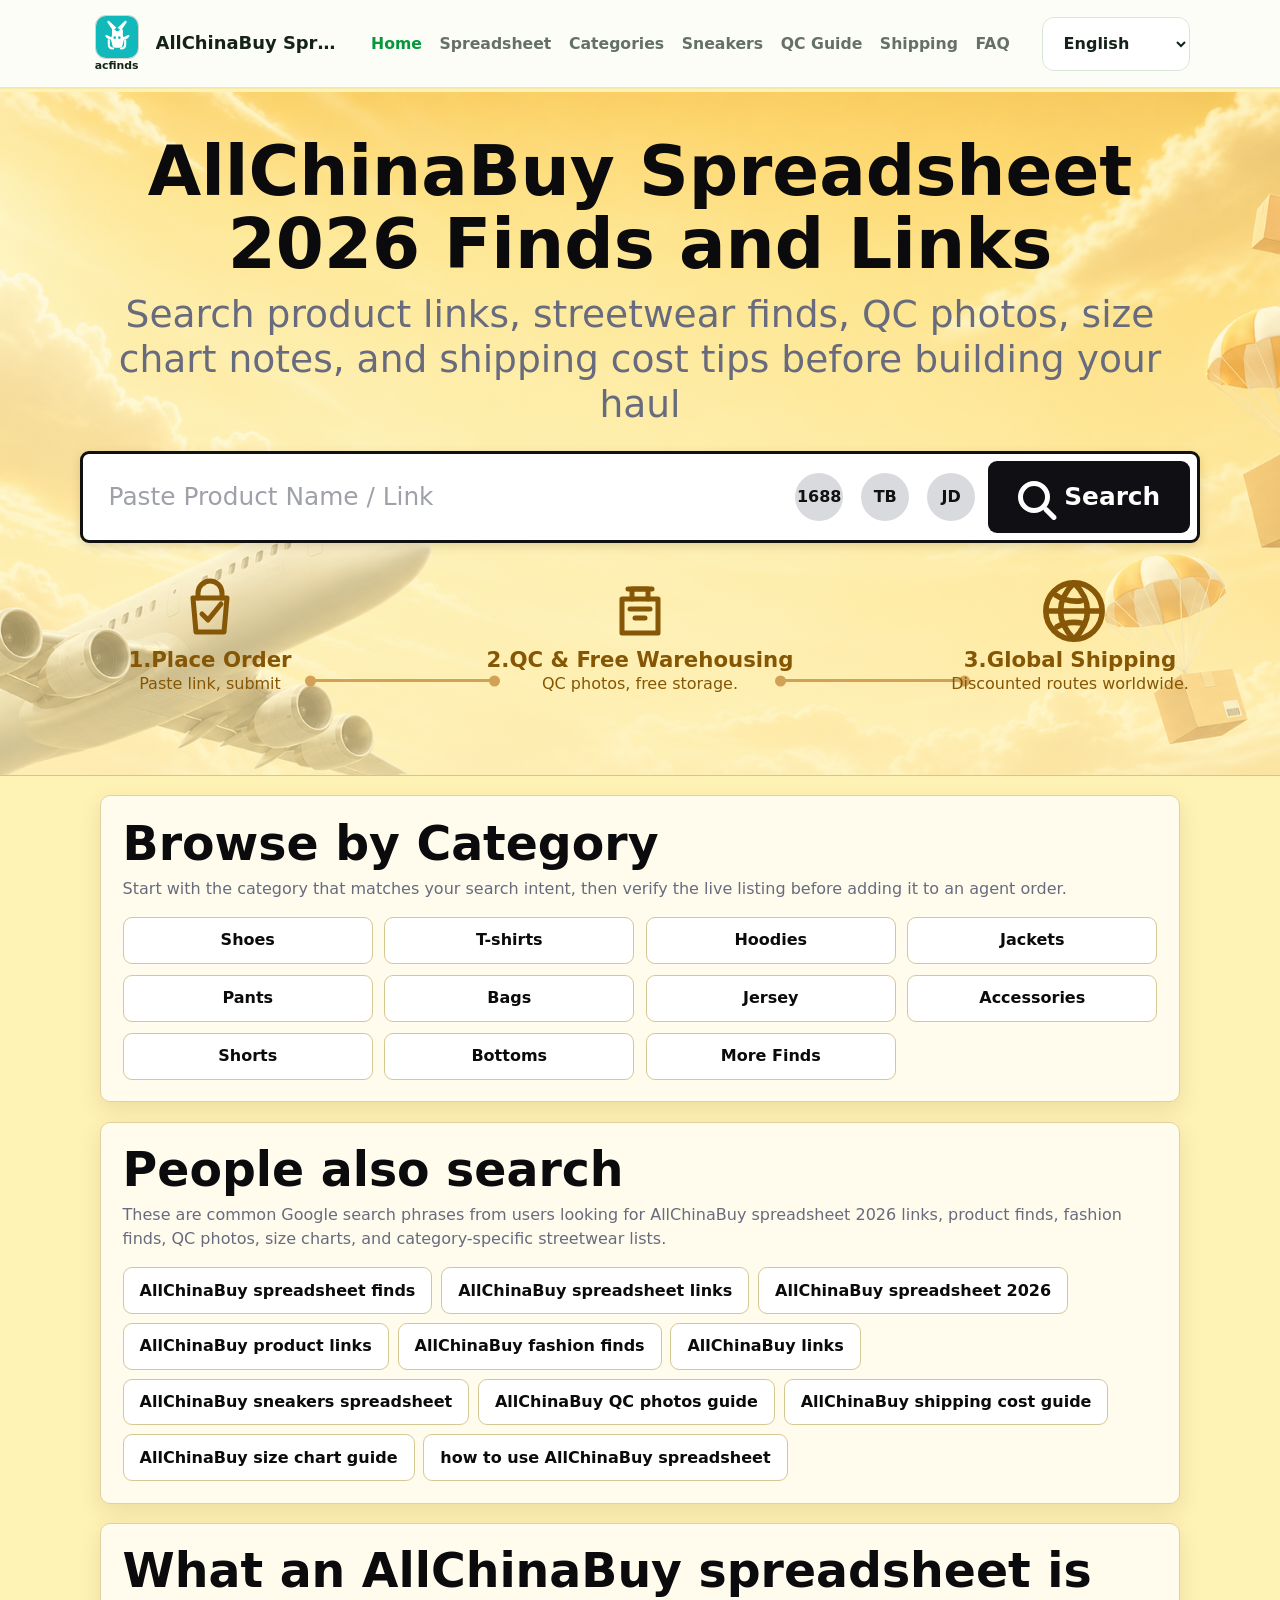
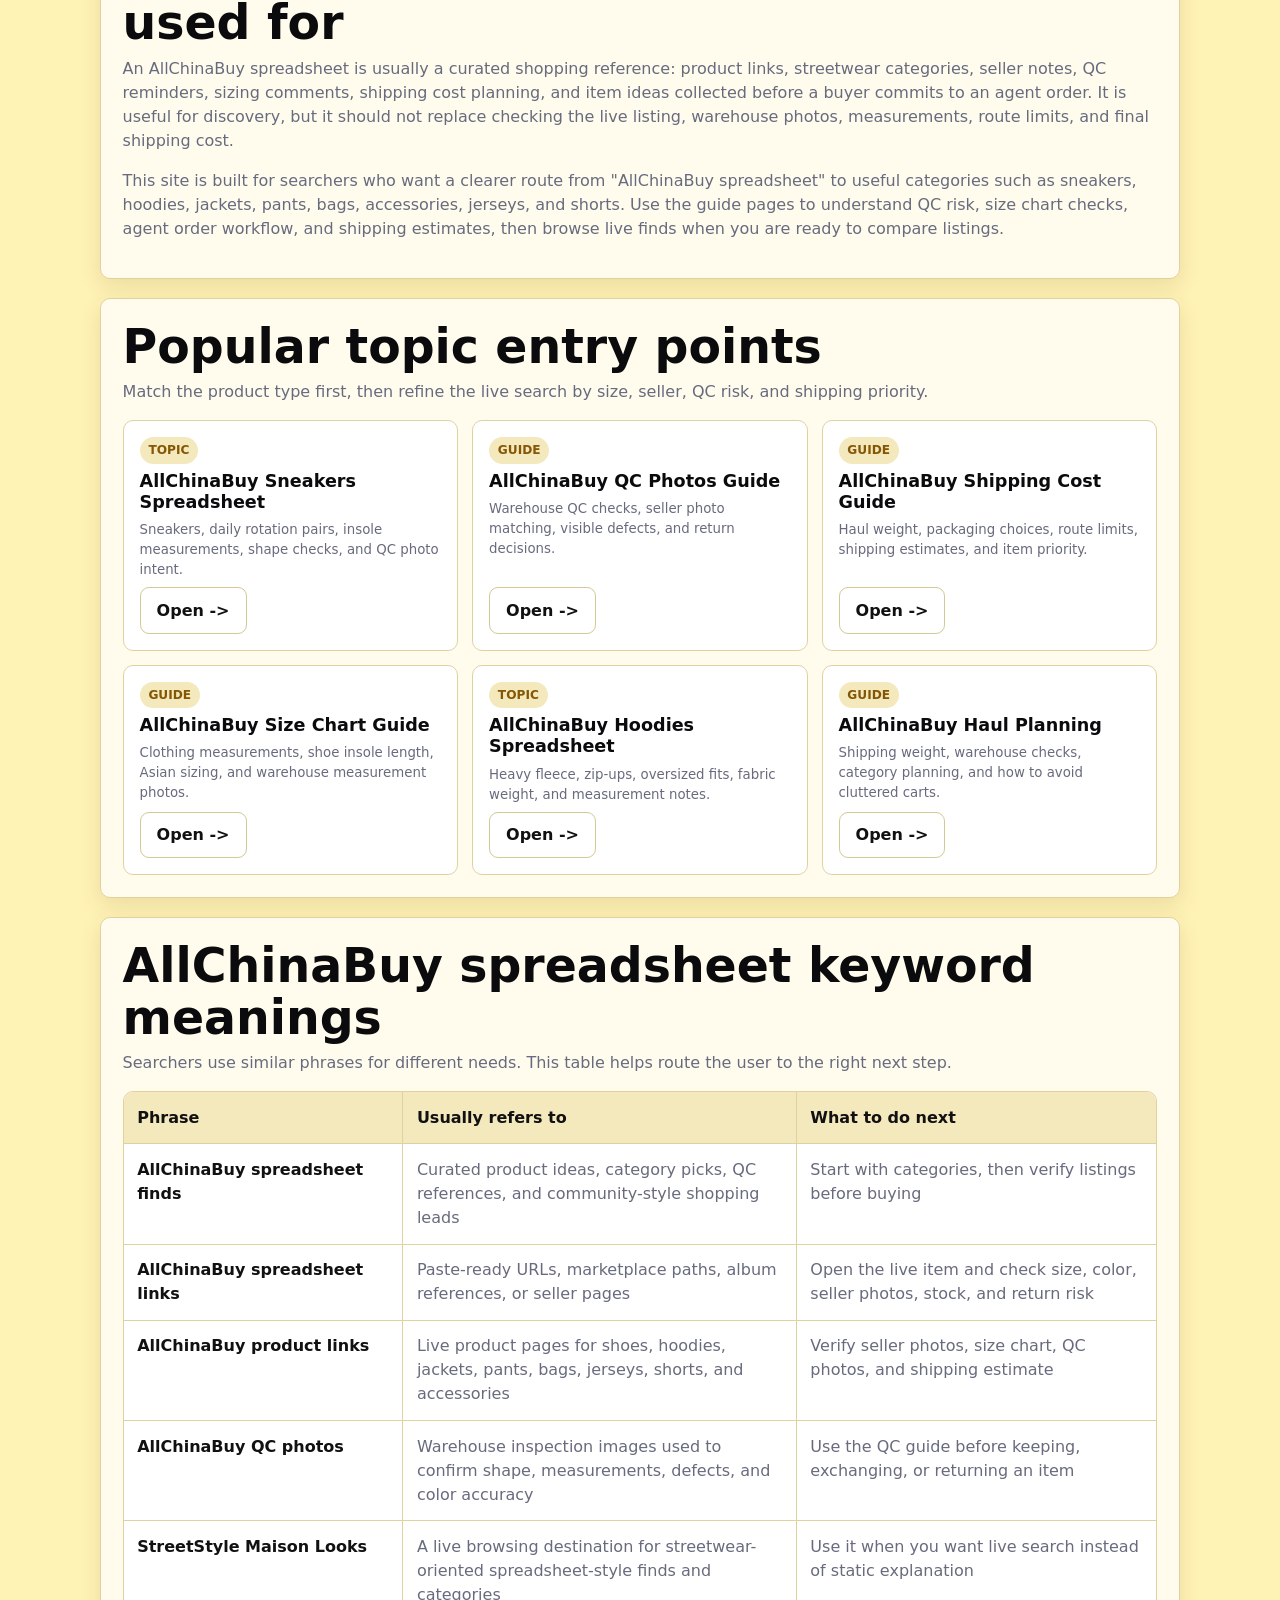
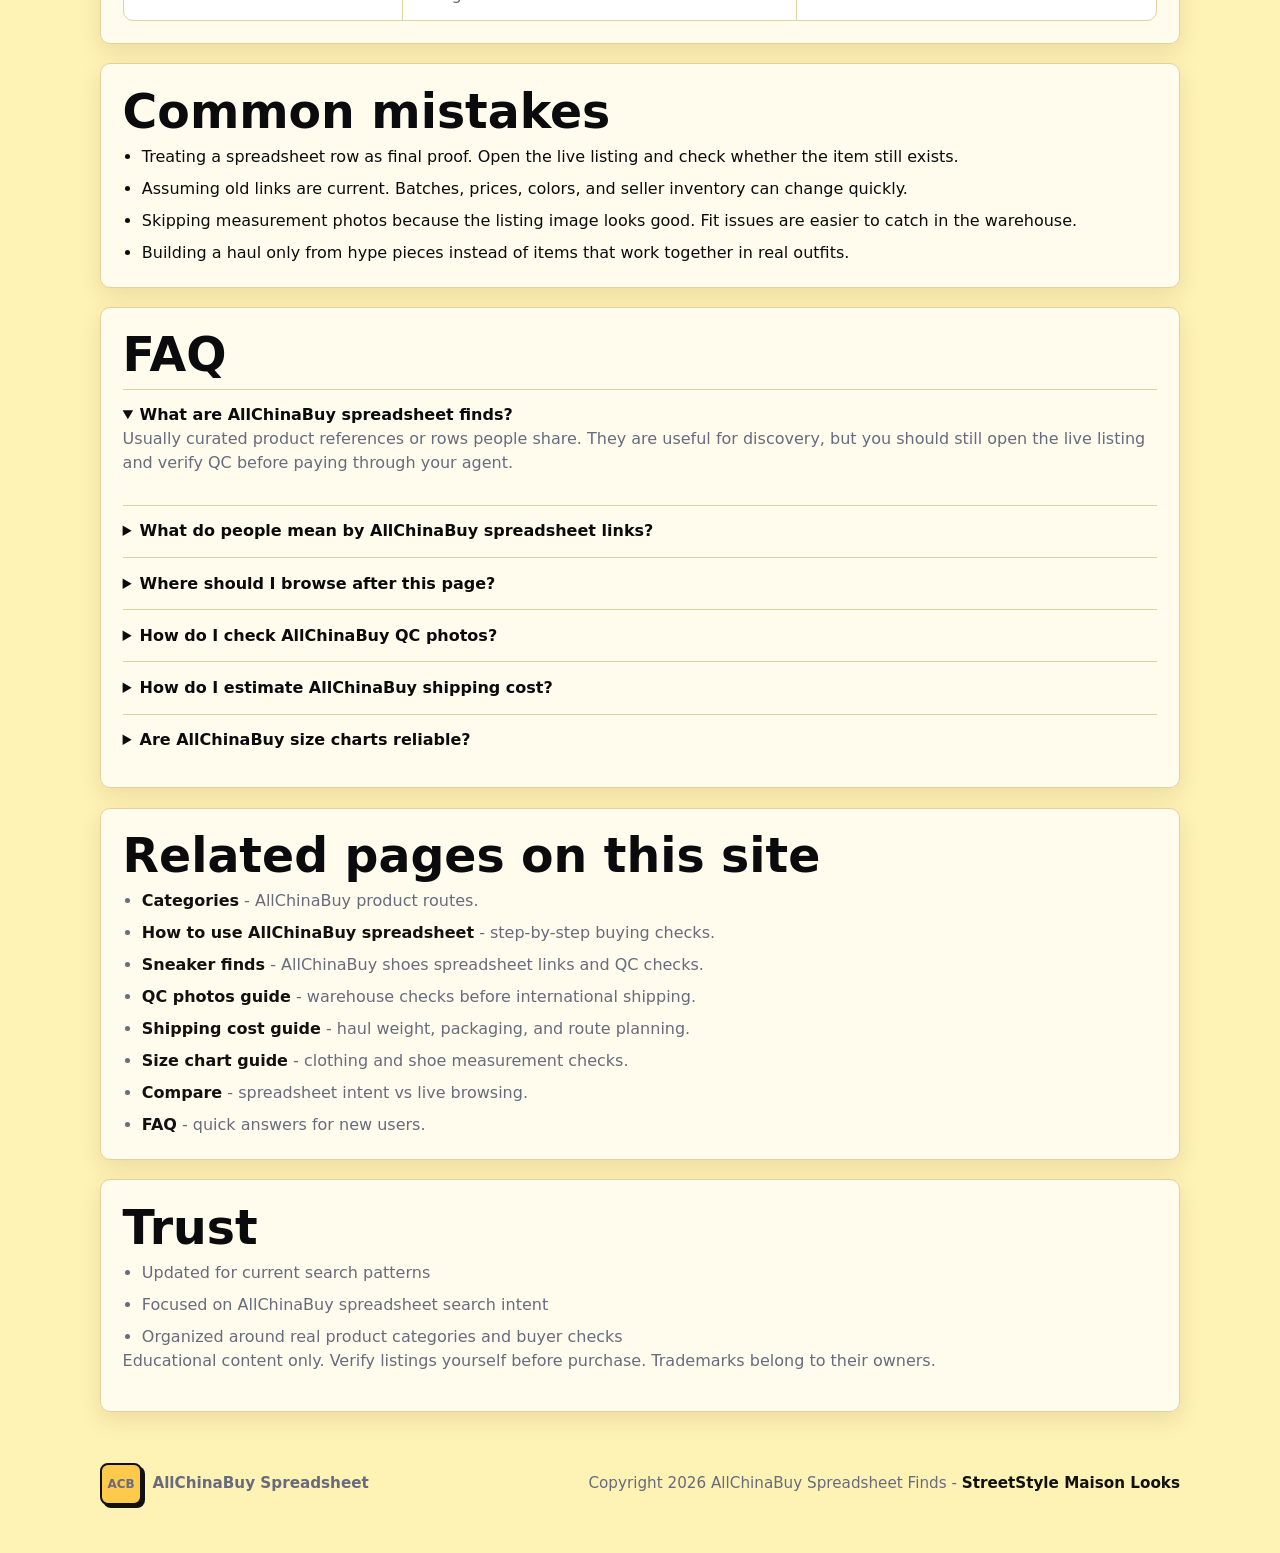
==== index.html @ fad1a0c0 "Initial static site" ====
﻿<!doctype html>
<html lang="en">
  <head>
    <meta charset="utf-8" />
    <meta name="viewport" content="width=device-width, initial-scale=1" />
    <title>AllChinaBuy Spreadsheet 2026 | Finds, Links, QC and Shipping Guide</title>
    <meta
      name="description"
      content="Use this AllChinaBuy spreadsheet 2026 guide to find product links, streetwear finds, QC photos, size chart notes, shipping cost tips, sneakers, hoodies, pants, jackets, bags, and accessories."
    />
    <link rel="canonical" href="https://acfinds.net/" />
    <link rel="icon" type="image/svg+xml" href="assets/acfinds-icon.svg" />
    <meta property="og:title" content="AllChinaBuy Spreadsheet 2026 Finds and Links" />
    <meta property="og:description" content="A practical AllChinaBuy spreadsheet guide for product links, streetwear finds, QC photos, size charts, shipping cost planning, and live browsing." />
    <meta property="og:type" content="website" />
    <meta property="og:url" content="https://acfinds.net/" />
    <meta property="og:image" content="https://images.unsplash.com/photo-1523398002811-999ca8dec234?auto=format&fit=crop&w=1600&q=80" />
    <link rel="stylesheet" href="styles.css" />
    <script type="application/ld+json">
      {
        "@context": "https://schema.org",
        "@type": "FAQPage",
        "mainEntity": [
          {
            "@type": "Question",
            "name": "What are AllChinaBuy spreadsheet finds?",
            "acceptedAnswer": {
              "@type": "Answer",
              "text": "They are curated product references, shopping links, category ideas, QC reminders, sizing notes, and fashion finds that help users discover items before checking live listings and warehouse photos."
            }
          },
          {
            "@type": "Question",
            "name": "Where should I browse after this page?",
            "acceptedAnswer": {
              "@type": "Answer",
              "text": "Start with the category, sneaker, QC, shipping, and size guide pages on this site, then continue to StreetStyle Maison Looks when you are ready to browse live spreadsheet-style finds."
            }
          }
        ]
      }
    </script>
  </head>
  <body>
    <a class="skip-link" href="#main">Skip to content</a>
<main id="main">
      <section class="hero-lite">
        <div class="hero-card">
          <h1>AllChinaBuy Spreadsheet 2026 Finds and Links</h1>
          <p class="tagline">Search product links, streetwear finds, QC photos, size chart notes, and shipping cost tips before building your haul</p>

          <form class="finds-search" action="https://streetstyle.maisonlooks.com/" method="get" target="_blank" rel="noopener noreferrer">
            <div>
              <input id="finds-query" name="q" type="search" aria-label="Paste product name or link" placeholder="Paste Product Name / Link" />
              <span class="search-chip">1688</span>
              <span class="search-chip">TB</span>
              <span class="search-chip">JD</span>
              <button type="submit"><span class="search-icon" aria-hidden="true"></span>Search</button>
            </div>
          </form>

          <div class="process-row" aria-label="Buying process">
            <span class="connector connector-left" aria-hidden="true"></span>
            <span class="connector connector-right" aria-hidden="true"></span>
            <article>
              <span class="step-icon" aria-hidden="true">
                <svg viewBox="0 0 64 64" role="img">
                  <path d="M20 23V18a12 12 0 0 1 24 0v5" />
                  <path d="M15 23h34l-3 34H18L15 23Z" />
                  <path d="m24 39 6 6 13-16" />
                </svg>
              </span>
              <strong>1.Place Order</strong>
              <small>Paste link, submit</small>
            </article>
            <article>
              <span class="step-icon" aria-hidden="true">
                <svg viewBox="0 0 64 64" role="img">
                  <path d="M14 24h36v34H14V24Z" />
                  <path d="M24 24V14h16v10" />
                  <path d="M22 34h20" />
                  <path d="M27 43h10" />
                  <path d="M20 14h24" />
                </svg>
              </span>
              <strong>2.QC & Free Warehousing</strong>
              <small>QC photos, free storage.</small>
            </article>
            <article>
              <span class="step-icon globe-icon" aria-hidden="true">
                <svg viewBox="0 0 64 64" role="img">
                  <circle cx="32" cy="32" r="25" />
                  <path d="M8 32h48" />
                  <path d="M32 7c8 8 12 16 12 25S40 49 32 57" />
                  <path d="M32 7C24 15 20 23 20 32s4 17 12 25" />
                  <path d="M16 18c6 4 13 6 22 5" />
                  <path d="M17 46c7-4 14-5 23-3" />
                </svg>
              </span>
              <strong>3.Global Shipping</strong>
              <small>Discounted routes worldwide.</small>
            </article>
          </div>
        </div>
      </section>

      <section class="hub-section" id="categories">
        <div class="section-title">
          <h2>Browse by Category</h2>
          <p>Start with the category that matches your search intent, then verify the live listing before adding it to an agent order.</p>
        </div>
        <div class="pill-grid">
          <a href="https://streetstyle.maisonlooks.com/?q=shoes" rel="nofollow sponsored noopener" target="_blank">Shoes</a>
          <a href="https://streetstyle.maisonlooks.com/?q=t-shirts" rel="nofollow sponsored noopener" target="_blank">T-shirts</a>
          <a href="https://streetstyle.maisonlooks.com/?q=hoodies" rel="nofollow sponsored noopener" target="_blank">Hoodies</a>
          <a href="https://streetstyle.maisonlooks.com/?q=jackets" rel="nofollow sponsored noopener" target="_blank">Jackets</a>
          <a href="https://streetstyle.maisonlooks.com/?q=pants" rel="nofollow sponsored noopener" target="_blank">Pants</a>
          <a href="https://streetstyle.maisonlooks.com/?q=bags" rel="nofollow sponsored noopener" target="_blank">Bags</a>
          <a href="https://streetstyle.maisonlooks.com/?q=jersey" rel="nofollow sponsored noopener" target="_blank">Jersey</a>
          <a href="https://streetstyle.maisonlooks.com/?q=accessories" rel="nofollow sponsored noopener" target="_blank">Accessories</a>
          <a href="https://streetstyle.maisonlooks.com/?q=shorts" rel="nofollow sponsored noopener" target="_blank">Shorts</a>
          <a href="https://streetstyle.maisonlooks.com/?q=bottoms" rel="nofollow sponsored noopener" target="_blank">Bottoms</a>
          <a href="https://streetstyle.maisonlooks.com/" rel="nofollow sponsored noopener" target="_blank">More Finds</a>
        </div>
      </section>

      <section class="hub-section search-intent">
        <div class="section-title">
          <h2>People also search</h2>
          <p>These are common Google search phrases from users looking for AllChinaBuy spreadsheet 2026 links, product finds, fashion finds, QC photos, size charts, and category-specific streetwear lists.</p>
        </div>
        <div class="phrase-row">
          <a href="https://streetstyle.maisonlooks.com/?q=AllChinaBuy%20spreadsheet%20finds" rel="nofollow sponsored noopener" target="_blank">AllChinaBuy spreadsheet finds</a>
          <a href="https://streetstyle.maisonlooks.com/?q=AllChinaBuy%20spreadsheet%20links" rel="nofollow sponsored noopener" target="_blank">AllChinaBuy spreadsheet links</a>
          <a href="https://streetstyle.maisonlooks.com/?q=AllChinaBuy%20spreadsheet%202026" rel="nofollow sponsored noopener" target="_blank">AllChinaBuy spreadsheet 2026</a>
          <a href="https://streetstyle.maisonlooks.com/?q=AllChinaBuy%20product%20links" rel="nofollow sponsored noopener" target="_blank">AllChinaBuy product links</a>
          <a href="https://streetstyle.maisonlooks.com/?q=AllChinaBuy%20fashion%20finds" rel="nofollow sponsored noopener" target="_blank">AllChinaBuy fashion finds</a>
          <a href="https://streetstyle.maisonlooks.com/?q=AllChinaBuy%20links" rel="nofollow sponsored noopener" target="_blank">AllChinaBuy links</a>
          <a href="https://streetstyle.maisonlooks.com/?q=AllChinaBuy%20sneakers" rel="nofollow sponsored noopener" target="_blank">AllChinaBuy sneakers spreadsheet</a>
          <a href="qc-guide.html">AllChinaBuy QC photos guide</a>
          <a href="shipping.html">AllChinaBuy shipping cost guide</a>
          <a href="size-guide.html">AllChinaBuy size chart guide</a>
          <a href="guides.html">how to use AllChinaBuy spreadsheet</a>
        </div>
      </section>

      <section class="text-block">
        <h2>What an AllChinaBuy spreadsheet is used for</h2>
        <p>
          An AllChinaBuy spreadsheet is usually a curated shopping reference: product links, streetwear categories, seller notes, QC reminders, sizing comments, shipping cost planning, and item ideas collected before a buyer commits to an agent order. It is useful for discovery, but it should not replace checking the live listing, warehouse photos, measurements, route limits, and final shipping cost.
        </p>
        <p>
          This site is built for searchers who want a clearer route from "AllChinaBuy spreadsheet" to useful categories such as sneakers, hoodies, jackets, pants, bags, accessories, jerseys, and shorts. Use the guide pages to understand QC risk, size chart checks, agent order workflow, and shipping estimates, then browse live finds when you are ready to compare listings.
        </p>
      </section>

      <section class="hub-section" id="topics">
        <div class="section-title">
          <h2>Popular topic entry points</h2>
          <p>Match the product type first, then refine the live search by size, seller, QC risk, and shipping priority.</p>
        </div>
        <div class="topic-cards">
          <a href="categories.html#sneakers">
            <span>Topic</span>
            <strong>AllChinaBuy Sneakers Spreadsheet</strong>
            <small>Sneakers, daily rotation pairs, insole measurements, shape checks, and QC photo intent.</small>
            <em>Open -></em>
          </a>
          <a href="qc-guide.html">
            <span>Guide</span>
            <strong>AllChinaBuy QC Photos Guide</strong>
            <small>Warehouse QC checks, seller photo matching, visible defects, and return decisions.</small>
            <em>Open -></em>
          </a>
          <a href="shipping.html">
            <span>Guide</span>
            <strong>AllChinaBuy Shipping Cost Guide</strong>
            <small>Haul weight, packaging choices, route limits, shipping estimates, and item priority.</small>
            <em>Open -></em>
          </a>
          <a href="size-guide.html">
            <span>Guide</span>
            <strong>AllChinaBuy Size Chart Guide</strong>
            <small>Clothing measurements, shoe insole length, Asian sizing, and warehouse measurement photos.</small>
            <em>Open -></em>
          </a>
          <a href="categories.html#hoodies">
            <span>Topic</span>
            <strong>AllChinaBuy Hoodies Spreadsheet</strong>
            <small>Heavy fleece, zip-ups, oversized fits, fabric weight, and measurement notes.</small>
            <em>Open -></em>
          </a>
          <a href="guides.html#shipping">
            <span>Guide</span>
            <strong>AllChinaBuy Haul Planning</strong>
            <small>Shipping weight, warehouse checks, category planning, and how to avoid cluttered carts.</small>
            <em>Open -></em>
          </a>
        </div>
      </section>

      <section class="table-section">
        <h2>AllChinaBuy spreadsheet keyword meanings</h2>
        <p>Searchers use similar phrases for different needs. This table helps route the user to the right next step.</p>
        <div class="compare-table" role="table" aria-label="Comparison snapshot">
          <div class="compare-row compare-head" role="row">
            <span role="columnheader">Phrase</span>
            <span role="columnheader">Usually refers to</span>
            <span role="columnheader">What to do next</span>
          </div>
          <div class="compare-row" role="row">
            <span role="cell">AllChinaBuy spreadsheet finds</span>
            <span role="cell">Curated product ideas, category picks, QC references, and community-style shopping leads</span>
            <span role="cell">Start with categories, then verify listings before buying</span>
          </div>
          <div class="compare-row" role="row">
            <span role="cell">AllChinaBuy spreadsheet links</span>
            <span role="cell">Paste-ready URLs, marketplace paths, album references, or seller pages</span>
            <span role="cell">Open the live item and check size, color, seller photos, stock, and return risk</span>
          </div>
          <div class="compare-row" role="row">
            <span role="cell">AllChinaBuy product links</span>
            <span role="cell">Live product pages for shoes, hoodies, jackets, pants, bags, jerseys, shorts, and accessories</span>
            <span role="cell">Verify seller photos, size chart, QC photos, and shipping estimate</span>
          </div>
          <div class="compare-row" role="row">
            <span role="cell">AllChinaBuy QC photos</span>
            <span role="cell">Warehouse inspection images used to confirm shape, measurements, defects, and color accuracy</span>
            <span role="cell">Use the QC guide before keeping, exchanging, or returning an item</span>
          </div>
          <div class="compare-row" role="row">
            <span role="cell">StreetStyle Maison Looks</span>
            <span role="cell">A live browsing destination for streetwear-oriented spreadsheet-style finds and categories</span>
            <span role="cell">Use it when you want live search instead of static explanation</span>
          </div>
        </div>
      </section>

      <section class="text-block mistakes">
        <h2>Common mistakes</h2>
        <ul>
          <li>Treating a spreadsheet row as final proof. Open the live listing and check whether the item still exists.</li>
          <li>Assuming old links are current. Batches, prices, colors, and seller inventory can change quickly.</li>
          <li>Skipping measurement photos because the listing image looks good. Fit issues are easier to catch in the warehouse.</li>
          <li>Building a haul only from hype pieces instead of items that work together in real outfits.</li>
        </ul>
      </section>

      <section class="faq-section">
        <h2>FAQ</h2>
        <details open>
          <summary>What are AllChinaBuy spreadsheet finds?</summary>
          <p>Usually curated product references or rows people share. They are useful for discovery, but you should still open the live listing and verify QC before paying through your agent.</p>
        </details>
        <details>
          <summary>What do people mean by AllChinaBuy spreadsheet links?</summary>
          <p>They often mean paste-ready URLs, marketplace pages, album references, or product paths bundled in spreadsheet culture. Use this page to narrow intent before browsing the live catalog.</p>
        </details>
        <details>
          <summary>Where should I browse after this page?</summary>
          <p>Start with categories or topic cards, then browse <a href="https://streetstyle.maisonlooks.com/" rel="nofollow sponsored noopener" target="_blank">StreetStyle Maison Looks</a> for live listings.</p>
        </details>
        <details>
          <summary>How do I check AllChinaBuy QC photos?</summary>
          <p>Compare the warehouse photos with the seller listing, then inspect stitching, shape, stains, logo placement, color accuracy, and measurements before shipping. See the <a href="qc-guide.html">AllChinaBuy QC photos guide</a>.</p>
        </details>
        <details>
          <summary>How do I estimate AllChinaBuy shipping cost?</summary>
          <p>Check item weight, package volume, shoe boxes, jacket bulk, route limits, and whether each item is worth sending. See the <a href="shipping.html">shipping cost guide</a>.</p>
        </details>
        <details>
          <summary>Are AllChinaBuy size charts reliable?</summary>
          <p>Use size charts as measurements, not labels. Compare shoulder, chest, sleeve, waist, inseam, and insole length with items you own. See the <a href="size-guide.html">size chart guide</a>.</p>
        </details>
      </section>

      <section class="related-section">
        <h2>Related pages on this site</h2>
        <ul>
          <li><a href="categories.html">Categories</a> - AllChinaBuy product routes.</li>
          <li><a href="guides.html">How to use AllChinaBuy spreadsheet</a> - step-by-step buying checks.</li>
          <li><a href="sneakers.html">Sneaker finds</a> - AllChinaBuy shoes spreadsheet links and QC checks.</li>
          <li><a href="qc-guide.html">QC photos guide</a> - warehouse checks before international shipping.</li>
          <li><a href="shipping.html">Shipping cost guide</a> - haul weight, packaging, and route planning.</li>
          <li><a href="size-guide.html">Size chart guide</a> - clothing and shoe measurement checks.</li>
          <li><a href="compare.html">Compare</a> - spreadsheet intent vs live browsing.</li>
          <li><a href="faq.html">FAQ</a> - quick answers for new users.</li>
        </ul>
      </section>

      <section class="trust-section">
        <h2>Trust</h2>
        <ul>
          <li>Updated for current search patterns</li>
          <li>Focused on AllChinaBuy spreadsheet search intent</li>
          <li>Organized around real product categories and buyer checks</li>
        </ul>
        <p>Educational content only. Verify listings yourself before purchase. Trademarks belong to their owners.</p>
      </section>
    </main>

    <footer class="footer">
      <div class="logo"><span class="logo-badge">ACB</span><span>AllChinaBuy Spreadsheet</span></div>
      <p>Copyright 2026 AllChinaBuy Spreadsheet Finds - <a href="https://streetstyle.maisonlooks.com/" rel="nofollow sponsored noopener" target="_blank">StreetStyle Maison Looks</a></p>
    </footer>
    <nav class="taskbar" aria-label="Primary taskbar">
      <div class="taskbar-brand" aria-label="AllChinaBuy Spreadsheet">
        <span class="taskbar-logo"><img src="assets/acfinds-icon.svg" alt="acfinds AllChinaBuy spreadsheet streetwear finds and links logo" /><span>acfinds</span></span>
        <span class="taskbar-title">AllChinaBuy Spreadsheet</span>
      </div>
      <div class="taskbar-links">
        <a class="is-active" href="index.html">Home</a>
        <a href="https://streetstyle.maisonlooks.com/" rel="nofollow sponsored noopener" target="_blank">Spreadsheet</a>
        <a href="categories.html">Categories</a>
        <a href="sneakers.html">Sneakers</a>
        <a href="qc-guide.html">QC Guide</a>
        <a href="shipping.html">Shipping</a>
        <a href="faq.html">FAQ</a>
      </div>
      <div class="taskbar-actions">
        <select aria-label="Language">
          <option value="en">English</option>
          <option value="es">Español</option>
          <option value="fr">Français</option>
          <option value="de">Deutsch</option>
          <option value="pt">Português</option>
        </select>
      </div>
    </nav>
    <script src="script.js"></script>
  </body>
</html>
---- styles.css ----
:root {
  --ink: #0b0b0d;
  --muted: #676b7d;
  --gold: #fff2b5;
  --gold-2: #fff7c9;
  --brown: #855604;
  --line: #e0d29f;
  --paper: #fffdf4;
  --shadow: 0 8px 22px rgba(97, 66, 8, 0.12);
  font-family: Inter, ui-sans-serif, system-ui, -apple-system, BlinkMacSystemFont, "Segoe UI", sans-serif;
}

* { box-sizing: border-box; }

html { scroll-behavior: smooth; }

body {
  margin: 0;
  color: var(--ink);
  background: var(--gold);
  line-height: 1.5;
  padding-top: 92px;
}

a { color: inherit; text-decoration: none; }
img { display: block; max-width: 100%; }

.skip-link {
  position: fixed;
  left: 1rem;
  top: -5rem;
  z-index: 100;
  padding: 0.7rem 1rem;
  background: #111;
  color: #fff;
}

.skip-link:focus { top: 1rem; }

.topbar,
.site-header { display: none; }

.nav,
.footer,
.site-footer,
.page-hero,
.article-layout {
  width: min(1080px, calc(100% - 32px));
  margin-inline: auto;
}

.nav {
  min-height: 68px;
  display: flex;
  align-items: center;
  justify-content: space-between;
  gap: 1rem;
}

.logo,
.brand {
  display: inline-flex;
  align-items: center;
  gap: 0.65rem;
  font-weight: 900;
}

.logo-badge,
.brand-mark {
  width: 42px;
  height: 42px;
  display: grid;
  place-items: center;
  border: 2px solid #111;
  border-radius: 8px;
  background: #ffc94b;
  box-shadow: 3px 3px 0 #111;
  font-size: 0.75rem;
}

.nav-links {
  display: flex;
  align-items: center;
  gap: 0.95rem;
  color: #5e5e68;
  font-weight: 700;
}

.header-link,
.nav-cta,
.button {
  min-height: 42px;
  display: inline-flex;
  align-items: center;
  justify-content: center;
  border: 2px solid #111;
  border-radius: 8px;
  background: #fff;
  color: #111 !important;
  padding: 0.55rem 0.85rem;
  font-weight: 900;
}

.nav-toggle {
  display: none;
  width: 44px;
  height: 44px;
  border: 1px solid #111;
  border-radius: 8px;
  background: #fff;
}

.nav-toggle span {
  display: block;
  width: 20px;
  height: 2px;
  margin: 4px auto;
  background: #111;
}

.hero-lite {
  min-height: 684px;
  padding: 2.7rem 0 0;
  background:
    linear-gradient(rgba(255, 224, 105, 0.18), rgba(255, 245, 188, 0.52)),
    url("assets/hero-logistics.png");
  background-size: cover;
  background-position: center top;
  border-bottom: 1px solid #d9c582;
}

.hero-card {
  width: min(1120px, calc(100% - 32px));
  margin-inline: auto;
  text-align: center;
}

h1,
h2,
h3,
p { margin-top: 0; }

h1 {
  margin: 0 0 0.65rem;
  font-size: clamp(3.2rem, 5.4vw, 5.05rem);
  line-height: 1.06;
  font-weight: 900;
  letter-spacing: 0;
}

h2 {
  margin-bottom: 0.45rem;
  font-size: clamp(2rem, 3.7vw, 3.3rem);
  line-height: 1.1;
  font-weight: 900;
  letter-spacing: 0;
}

.tagline {
  margin: 0 auto 1.45rem;
  color: var(--muted);
  font-size: clamp(1.8rem, 3vw, 2.35rem);
  line-height: 1.2;
}

.finds-search {
  width: min(1120px, 100%);
  margin-inline: auto;
}

.finds-search label { display: none; }

.finds-search > div {
  min-height: 91px;
  display: grid;
  grid-template-columns: minmax(0, 1fr) 58px 58px 58px auto;
  align-items: center;
  gap: 0.5rem;
  padding: 0.45rem;
  border: 3px solid #111;
  border-radius: 9px;
  background: #fff;
  box-shadow: 0 3px 10px rgba(78, 52, 0, 0.16);
}

.finds-search input {
  width: 100%;
  min-height: 72px;
  border: 0;
  outline: 0;
  background: #fff;
  color: #111;
  padding: 0 1.15rem;
  font: inherit;
  font-size: 1.55rem;
}

#finds-query { scroll-margin-top: 112px; }

.finds-search input::placeholder { color: #9ea1a8; }

.search-chip {
  width: 48px;
  height: 48px;
  display: grid;
  place-items: center;
  justify-self: center;
  border-radius: 50%;
  background: #d9dadd;
  color: #111;
  font-weight: 900;
}

.finds-search button {
  min-height: 72px;
  display: inline-flex;
  align-items: center;
  justify-content: center;
  gap: 0.9rem;
  border: 0;
  border-radius: 9px;
  background: #101014;
  color: #fff;
  padding: 0 1.85rem;
  font: inherit;
  font-size: 1.55rem;
  font-weight: 900;
  cursor: pointer;
}

.search-icon {
  width: 32px;
  height: 32px;
  display: inline-block;
  position: relative;
  border: 5px solid currentColor;
  border-radius: 50%;
}

.search-icon::after {
  content: "";
  position: absolute;
  right: -13px;
  bottom: -8px;
  width: 16px;
  height: 5px;
  border-radius: 999px;
  background: currentColor;
  transform: rotate(45deg);
}

.process-row {
  width: min(1120px, 100%);
  margin: 2rem auto 0;
  display: grid;
  grid-template-columns: 260px 320px 260px;
  justify-content: space-between;
  gap: 0;
  color: var(--brown);
  position: relative;
}

.process-row::before {
  display: none;
}

.process-row::after {
  display: none;
}

.connector {
  position: absolute;
  top: 104px;
  height: 3px;
  background: #c89142;
  opacity: 0.82;
}

.connector::before,
.connector::after {
  content: "";
  position: absolute;
  top: 50%;
  width: 11px;
  height: 11px;
  border-radius: 50%;
  background: #c89142;
  transform: translateY(-50%);
}

.connector::before {
  left: -5px;
}

.connector::after {
  right: -5px;
}

.connector-left {
  left: 230px;
  width: 185px;
}

.connector-right {
  right: 235px;
  width: 185px;
}

.process-row article {
  position: relative;
  z-index: 1;
  text-align: center;
}

.step-icon {
  display: grid;
  place-items: center;
  width: 64px;
  height: 64px;
  margin: 0 auto 0.55rem;
  color: #865706;
}

.step-icon svg {
  width: 64px;
  height: 64px;
}

.step-icon path,
.step-icon circle {
  fill: none;
  stroke: currentColor;
  stroke-width: 5;
  stroke-linecap: round;
  stroke-linejoin: round;
}

.globe-icon svg {
  width: 72px;
  height: 72px;
}

.process-row strong {
  display: block;
  font-size: 1.33rem;
  line-height: 1.12;
  font-weight: 900;
  white-space: nowrap;
}

.process-row small {
  display: block;
  color: var(--brown);
  font-size: 1rem;
}

.hub-section,
.text-block,
.table-section,
.faq-section,
.faq-preview,
.related-section,
.trust-section {
  width: min(1080px, calc(100% - 32px));
  margin: 1.2rem auto;
  padding: 1.35rem;
  border: 1px solid var(--line);
  border-radius: 10px;
  background: rgba(255, 253, 244, 0.92);
  box-shadow: var(--shadow);
}

.hub-section:first-of-type {
  width: 100%;
  margin: 0;
  padding: 3.1rem max(16px, calc((100vw - 1080px) / 2)) 2.8rem;
  border-width: 1px 0;
  border-radius: 0;
  background: #fff2b5;
  box-shadow: none;
  text-align: center;
}

.section-title { margin-bottom: 1rem; }

.section-title p,
.text-block p,
.table-section p,
.compare-row span,
.faq-section p,
.faq-preview p,
.related-section li,
.trust-section li,
.trust-section p,
.topic-cards small {
  color: var(--muted);
}

.pill-grid {
  display: grid;
  grid-template-columns: repeat(4, 1fr);
  gap: 0.7rem;
}

.pill-grid a,
.phrase-row a,
.topic-cards a em {
  min-height: 44px;
  display: inline-flex;
  align-items: center;
  justify-content: center;
  border: 1px solid #d4c895;
  border-radius: 9px;
  background: #fff;
  padding: 0.65rem 1rem;
  font-weight: 800;
}

.phrase-row {
  display: flex;
  flex-wrap: wrap;
  gap: 0.55rem;
}

.topic-cards {
  display: grid;
  grid-template-columns: repeat(3, 1fr);
  gap: 0.85rem;
}

.topic-cards a {
  min-height: 190px;
  display: flex;
  flex-direction: column;
  gap: 0.45rem;
  padding: 1rem;
  border: 1px solid var(--line);
  border-radius: 10px;
  background: #fff;
}

.topic-cards span {
  width: fit-content;
  border-radius: 999px;
  background: #f4e8bd;
  color: var(--brown);
  padding: 0.25rem 0.55rem;
  font-size: 0.76rem;
  font-weight: 900;
  text-transform: uppercase;
}

.topic-cards strong {
  font-size: 1.1rem;
  line-height: 1.2;
}

.topic-cards em {
  width: fit-content;
  margin-top: auto;
  min-height: 34px;
  font-style: normal;
  color: #111;
}

.compare-table {
  overflow: hidden;
  border: 1px solid var(--line);
  border-radius: 10px;
  background: #fff;
}

.compare-row {
  display: grid;
  grid-template-columns: 0.85fr 1.2fr 1.1fr;
}

.compare-row + .compare-row { border-top: 1px solid var(--line); }
.compare-row span { padding: 0.85rem; }
.compare-row span + span { border-left: 1px solid var(--line); }
.compare-head { background: #f4e8bd; }
.compare-head span,
.compare-row span:first-child { color: #111; font-weight: 900; }

.mistakes ul,
.related-section ul,
.trust-section ul {
  margin: 0;
  padding-left: 1.2rem;
}

.mistakes li + li,
.related-section li + li,
.trust-section li + li { margin-top: 0.5rem; }

.faq-section details,
.faq-preview details {
  border-top: 1px solid var(--line);
  padding: 0.85rem 0;
}

.faq-section details:first-child,
.faq-preview details:first-child {
  border-top: 0;
}

.faq-section summary,
.faq-preview summary {
  cursor: pointer;
  font-weight: 900;
}

.faq-section a,
.faq-preview a,
.related-section a,
.footer a,
.site-footer a {
  color: #111;
  font-weight: 900;
}

.footer,
.site-footer {
  display: flex;
  align-items: center;
  justify-content: space-between;
  gap: 1rem;
  padding: 2rem 0 3rem;
  color: var(--muted);
  font-size: 0.95rem;
}

.footer nav,
.site-footer nav {
  display: flex;
  flex-wrap: wrap;
  gap: 0.85rem;
}

.footer p,
.site-footer p { margin: 0; }

.page-hero {
  padding: 2.25rem 0 1.25rem;
}

.page-hero h1 {
  max-width: 920px;
  font-size: clamp(3rem, 5.2vw, 5.4rem);
}

.page-hero .hero-copy {
  max-width: 860px;
  font-size: 1.08rem;
}

.article-layout { padding: 1rem 0 3rem; }

.article-card {
  margin: 1rem 0;
  padding: 1.25rem;
  border: 1px solid var(--line);
  border-radius: 10px;
  background: rgba(255, 253, 244, 0.92);
  box-shadow: var(--shadow);
}

.article-card p,
.article-card li { color: var(--muted); }

.taskbar {
  position: fixed;
  left: 0;
  top: 0;
  z-index: 80;
  width: 100%;
  min-height: 88px;
  display: inline-flex;
  align-items: center;
  justify-content: space-between;
  gap: 2rem;
  padding: 0 7vw;
  border-bottom: 1px solid #dfe6de;
  background: rgba(251, 253, 248, 0.97);
  box-shadow: 0 1px 0 rgba(15, 37, 22, 0.04);
  backdrop-filter: blur(10px);
}

.taskbar-brand {
  min-width: 0;
  display: inline-flex;
  align-items: center;
  gap: 0.75rem;
  color: #142219;
  font-size: 1.12rem;
  font-weight: 900;
  white-space: nowrap;
}

.taskbar-logo {
  width: 54px;
  min-height: 64px;
  flex: 0 0 auto;
  display: inline-flex;
  flex-direction: column;
  align-items: center;
  justify-content: center;
  gap: 0.18rem;
  color: #142219;
  font-size: 0.68rem;
  font-weight: 900;
  line-height: 1;
}

.taskbar-logo img {
  width: 42px;
  height: 42px;
  display: block;
  border-radius: 10px;
  box-shadow: 0 0 0 1px rgba(20, 34, 25, 0.18);
}

.taskbar-title {
  overflow: hidden;
  text-overflow: ellipsis;
}

.taskbar-links {
  display: inline-flex;
  align-items: center;
  justify-content: center;
  gap: 1.1rem;
  flex: 1 1 auto;
  color: #667165;
  font-size: 0.98rem;
  font-weight: 900;
}

.taskbar-links a {
  white-space: nowrap;
}

.taskbar-links .is-active {
  color: #07963c;
}

.taskbar-actions {
  display: inline-flex;
  align-items: center;
  gap: 0.75rem;
}

.taskbar-actions select {
  min-height: 54px;
  border: 1px solid #111;
  border-color: #dbe5da;
  border-radius: 12px;
  background: #fff;
  color: #142219;
  padding: 0 1.05rem;
  font: inherit;
  font-size: 1rem;
  font-weight: 900;
}

.taskbar-actions select {
  min-width: 142px;
  cursor: pointer;
}

:focus-visible {
  outline: 3px solid #111;
  outline-offset: 3px;
}

@media (max-width: 1100px) {
  .taskbar {
    gap: 1rem;
    padding-inline: 1.5rem;
  }

  .taskbar-links {
    gap: 1rem;
  }

  .taskbar-title {
    max-width: 230px;
  }

  .taskbar-actions select {
    min-width: 118px;
  }

}

@media (max-width: 860px) {
  .nav-toggle { display: inline-block; }

  .nav-links {
    position: absolute;
    left: 16px;
    right: 16px;
    top: 68px;
    display: none;
    flex-direction: column;
    align-items: stretch;
    padding: 1rem;
    border: 1px solid var(--line);
    border-radius: 10px;
    background: var(--paper);
    box-shadow: var(--shadow);
  }

  .nav-links.is-open { display: flex; }

  .finds-search > div {
    grid-template-columns: 1fr;
  }

  .search-chip {
    display: none;
  }

  .process-row,
  .topic-cards,
  .pill-grid {
    grid-template-columns: 1fr;
  }

  .process-row::before { display: none; }

  .process-row article { text-align: center; }

  .compare-row { grid-template-columns: 1fr; }
  .compare-row span + span {
    border-left: 0;
    border-top: 1px solid var(--line);
  }

  body { padding-top: 136px; }

  .taskbar {
    min-height: 128px;
    display: grid;
    grid-template-columns: 1fr auto;
    align-content: center;
    gap: 0.65rem 1rem;
    padding: 0.7rem 1rem;
  }

  .taskbar-brand {
    max-width: 100%;
    font-size: 1rem;
  }

  .taskbar-links {
    grid-column: 1 / -1;
    justify-content: flex-start;
    gap: 1rem;
    overflow-x: auto;
    padding-bottom: 0.15rem;
    scrollbar-width: none;
  }

  .taskbar-links::-webkit-scrollbar {
    display: none;
  }

  .taskbar-actions {
    justify-content: flex-end;
  }

  .taskbar-actions select {
    min-height: 42px;
    min-width: auto;
    padding-inline: 0.75rem;
    font-size: 0.86rem;
  }

  .footer,
  .site-footer {
    display: grid;
    align-items: start;
  }
}

@media (max-width: 560px) {
  .hero-lite {
    min-height: auto;
    padding: 2rem 0 2.4rem;
  }

  h1 { font-size: clamp(2.4rem, 12vw, 3.6rem); }
  .tagline { font-size: 1.35rem; }

  .finds-search input,
  .finds-search button {
    min-height: 58px;
    font-size: 1.1rem;
  }

  body { padding-top: 154px; }

  .taskbar {
    min-height: 144px;
    grid-template-columns: 1fr;
  }

  .taskbar-actions {
    justify-content: flex-start;
  }

  .taskbar-actions select {
    min-height: 40px;
    font-size: 0.82rem;
  }
}

@media (prefers-reduced-motion: reduce) {
  *,
  *::before,
  *::after {
    scroll-behavior: auto !important;
    transition: none !important;
  }
}
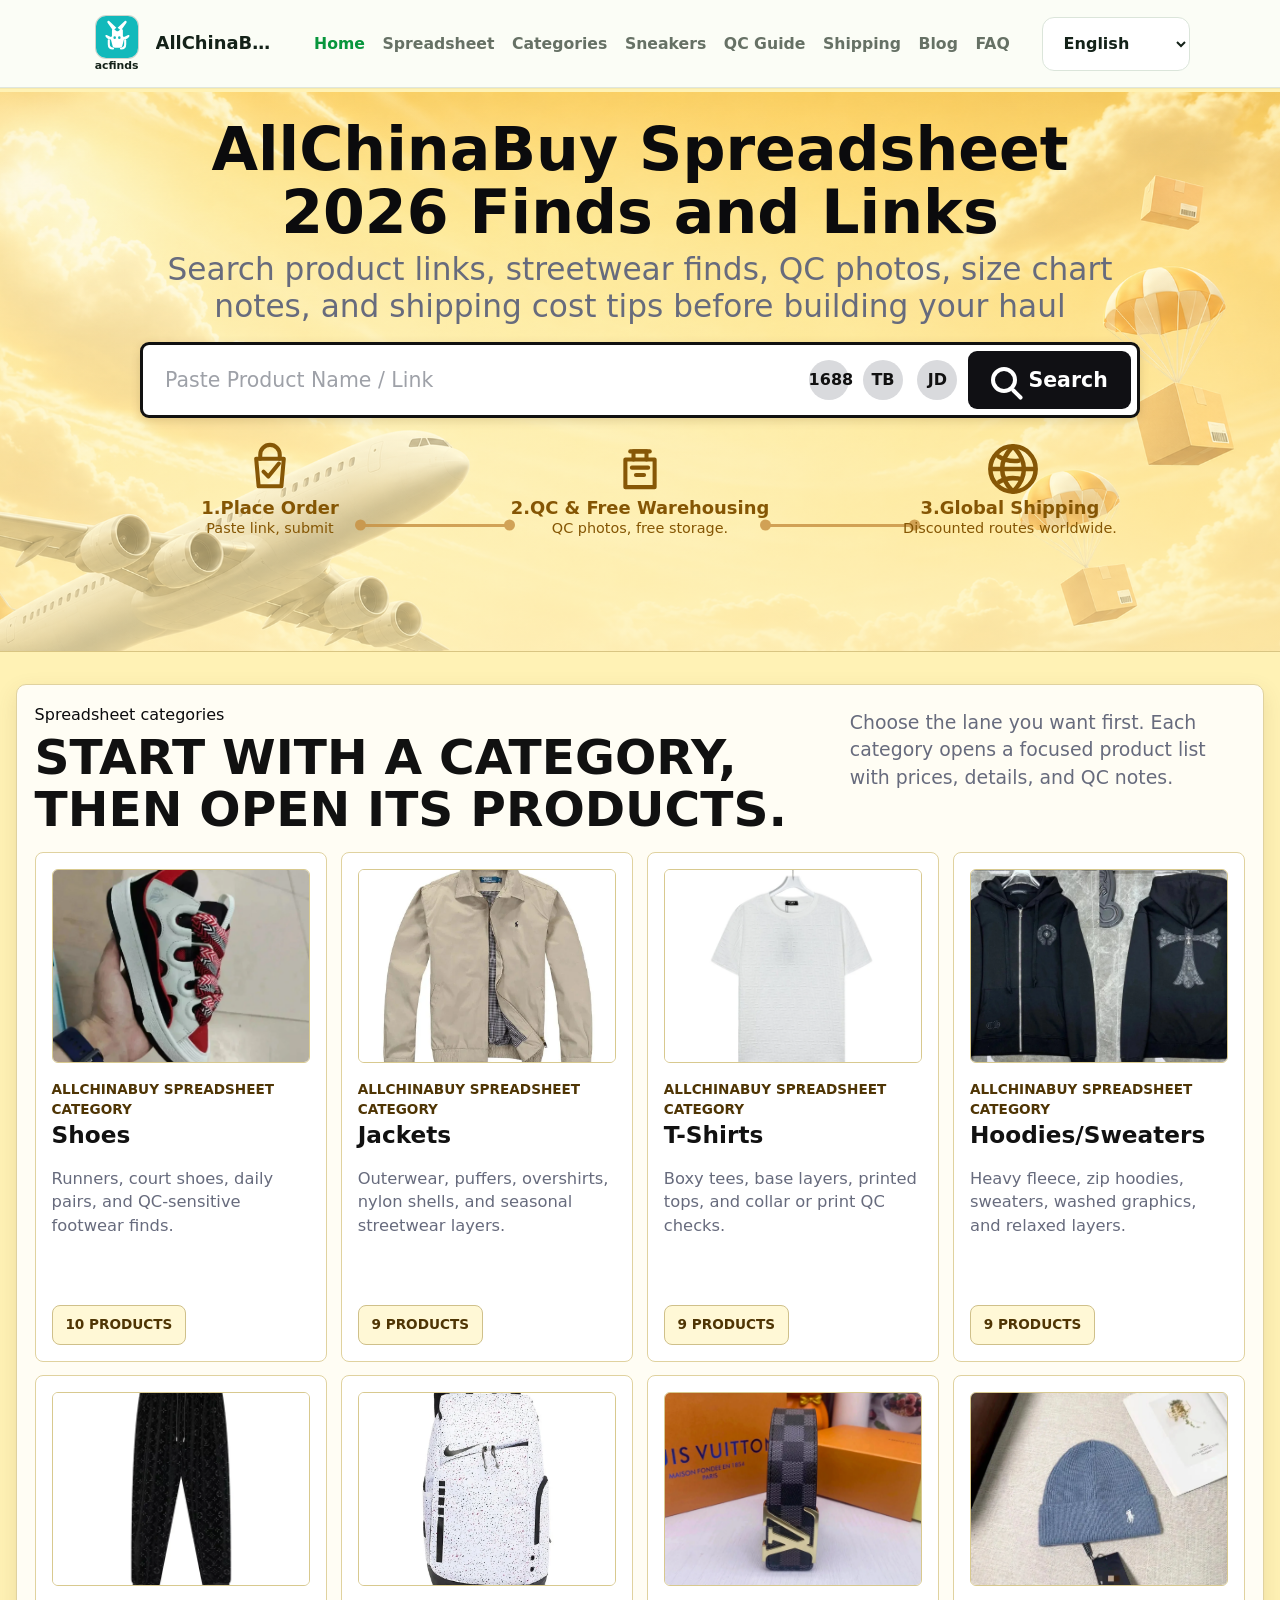
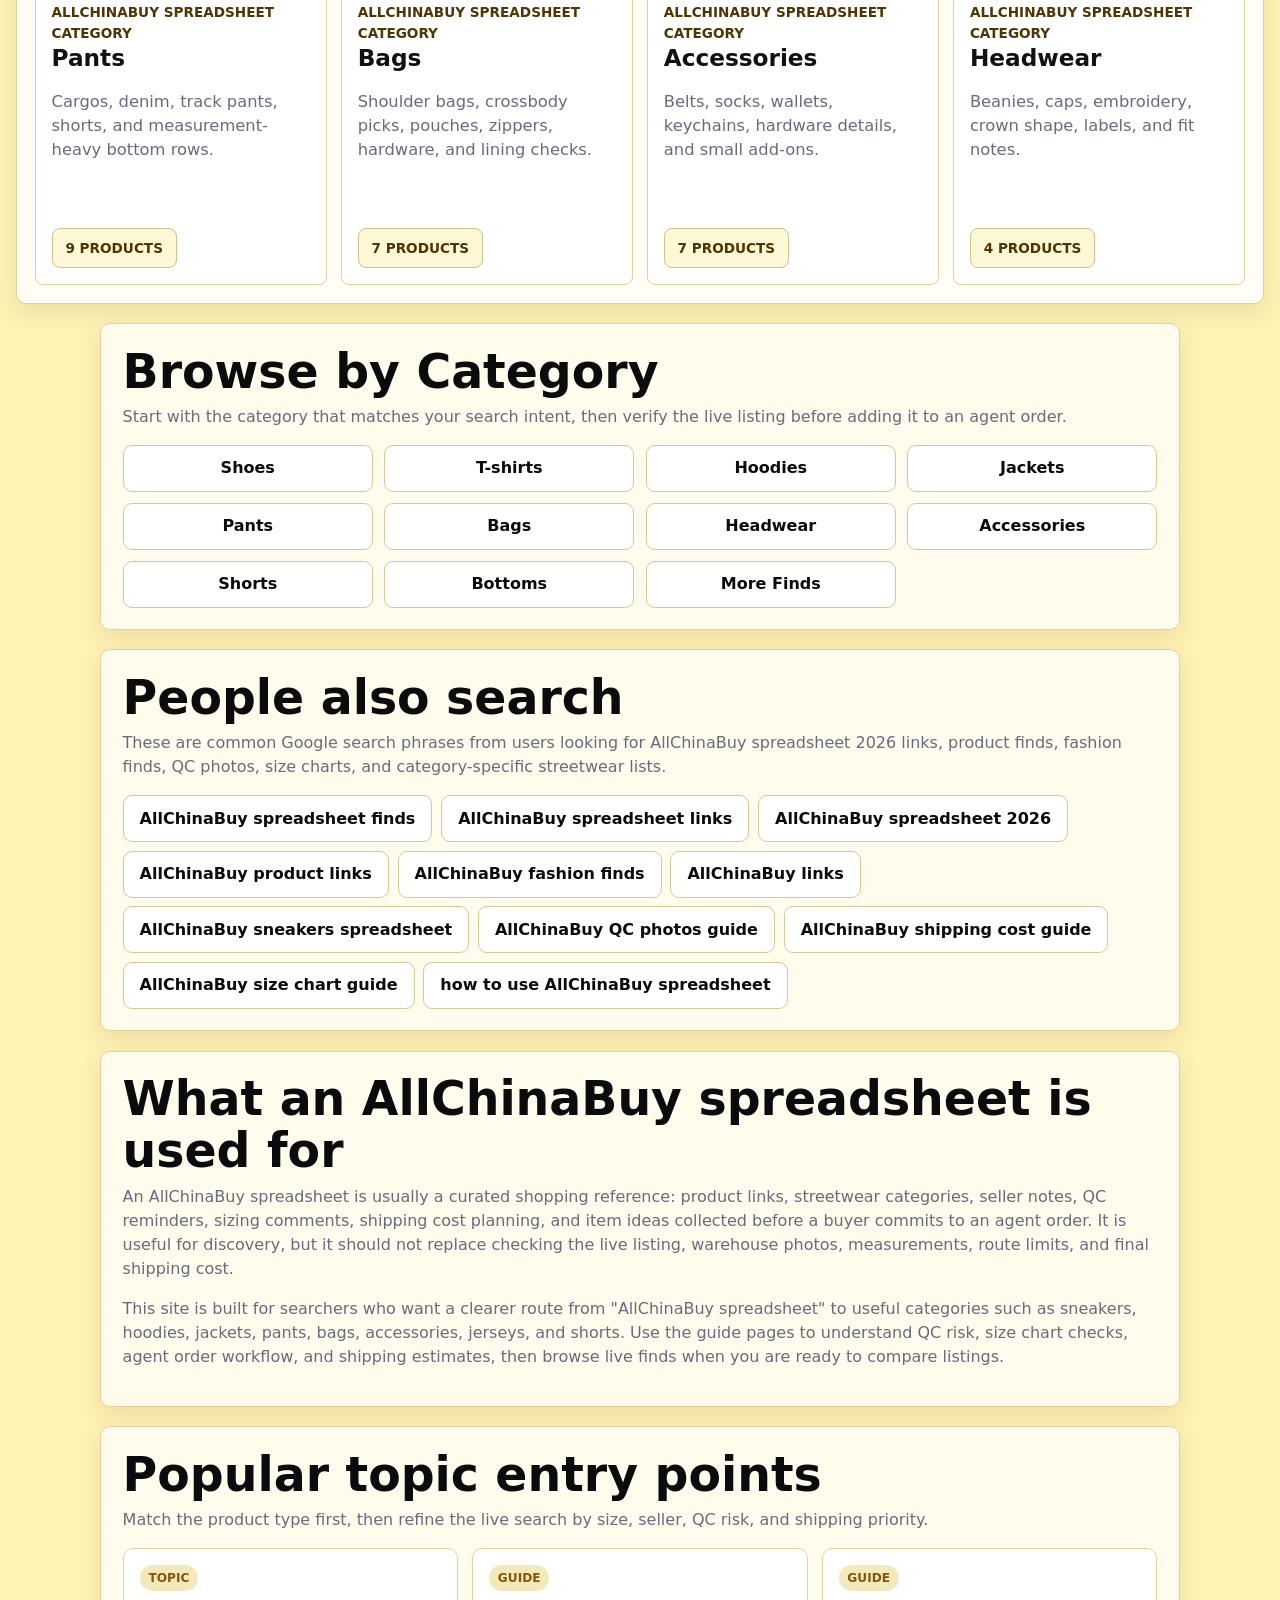
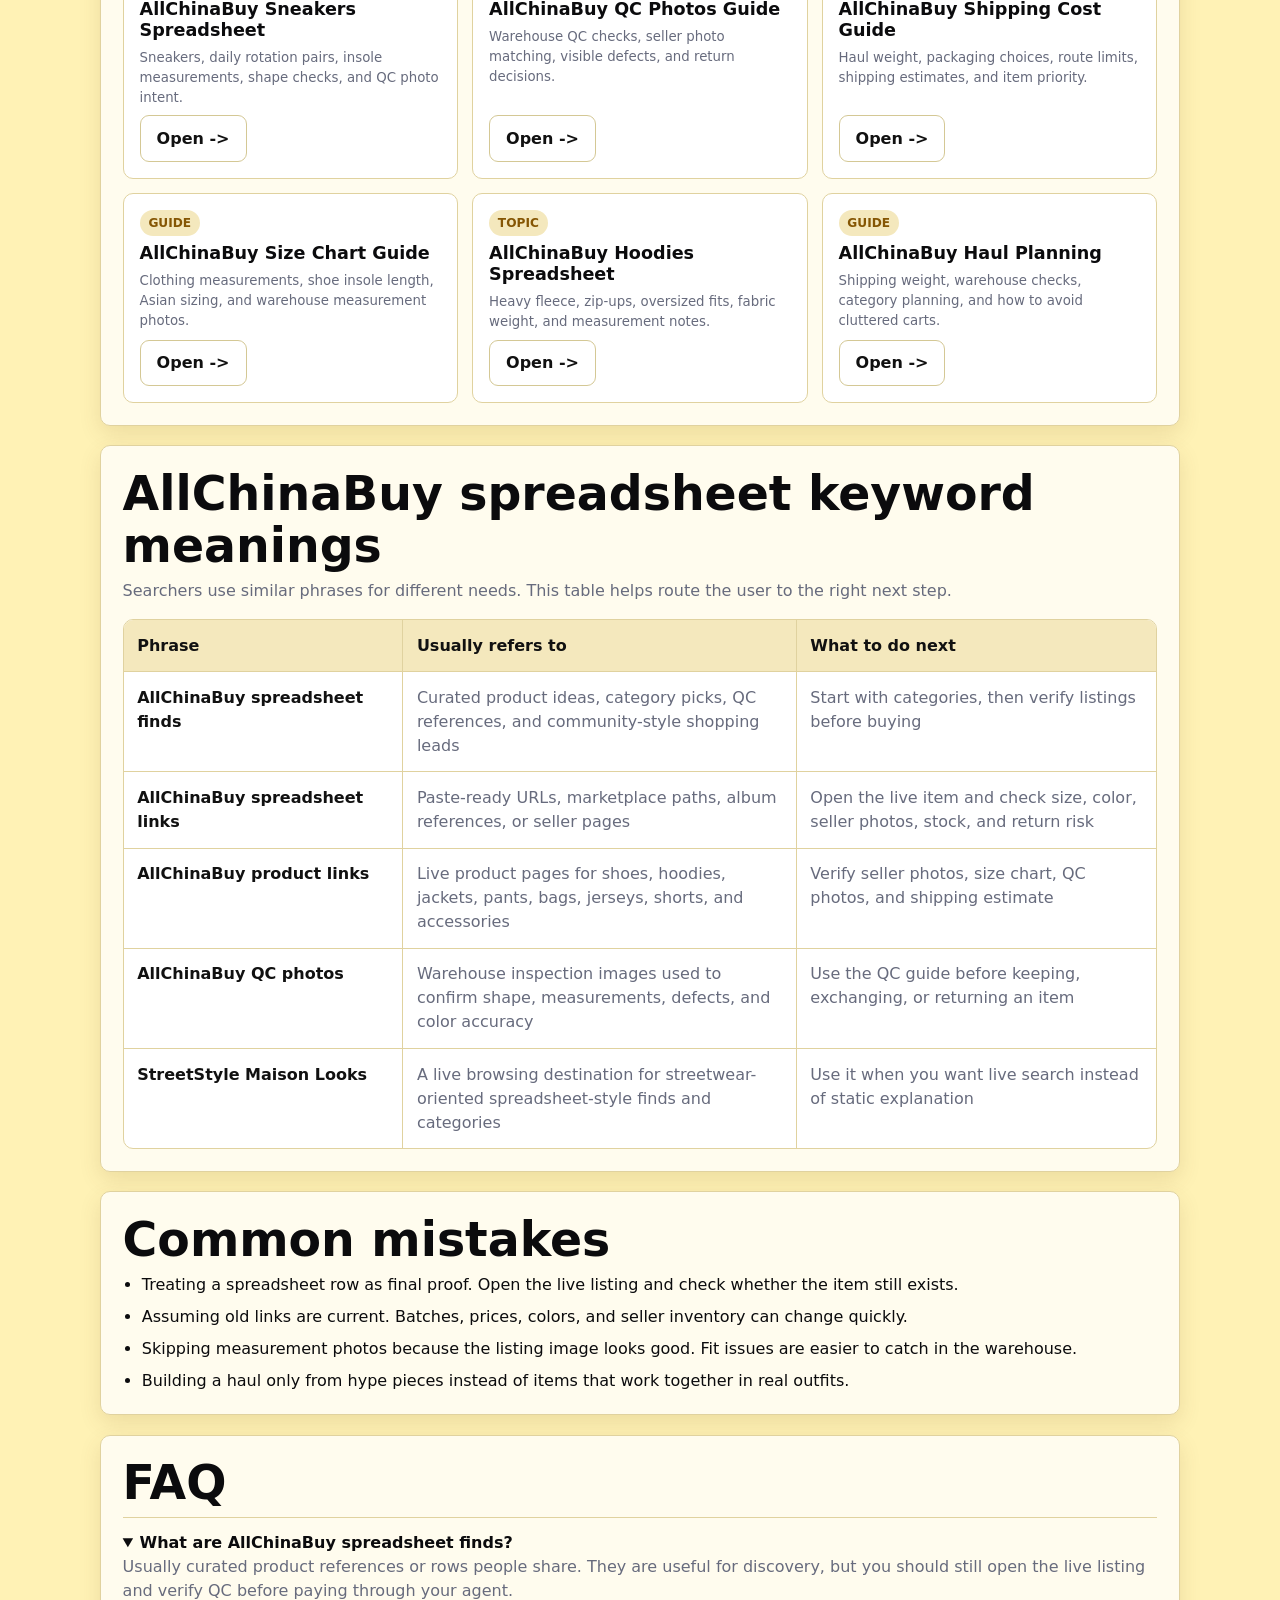
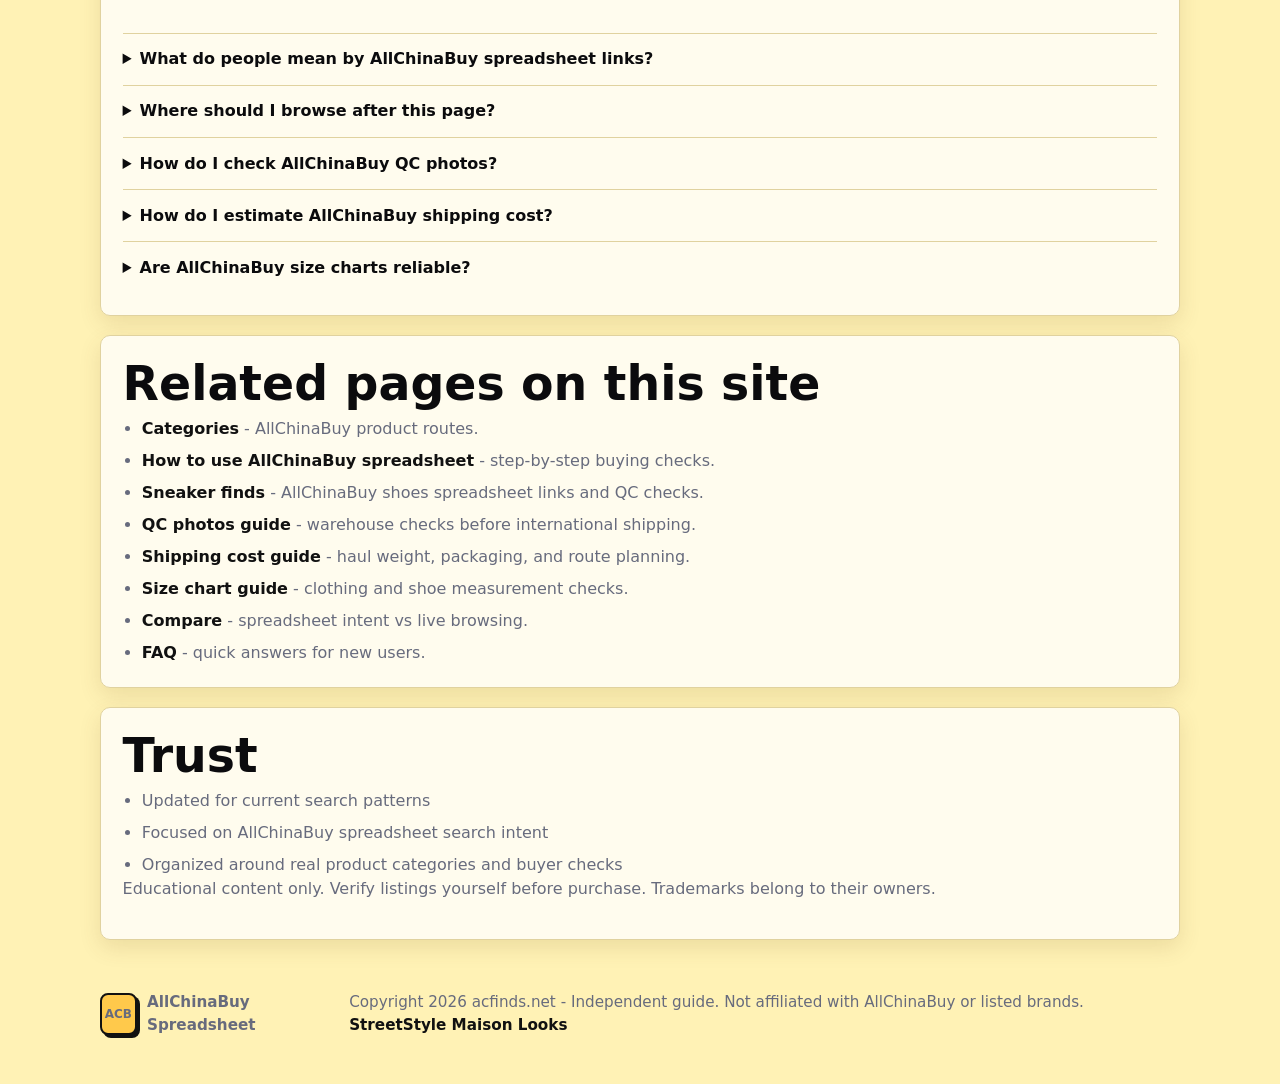
==== commit a3e8e5f1: "feat: expand static site content" ====
--- a/index.html
+++ b/index.html
@@ -15,7 +15,7 @@
     <meta property="og:type" content="website" />
     <meta property="og:url" content="https://acfinds.net/" />
     <meta property="og:image" content="https://images.unsplash.com/photo-1523398002811-999ca8dec234?auto=format&fit=crop&w=1600&q=80" />
-    <link rel="stylesheet" href="styles.css" />
+    <link rel="stylesheet" href="styles.css?v=site-20260701-6" />
     <script type="application/ld+json">
       {
         "@context": "https://schema.org",
@@ -104,23 +104,91 @@
         </div>
       </section>
 
+      <section class="category-showcase" aria-labelledby="category-showcase-title">
+        <div class="category-showcase-head">
+          <div>
+            <p class="eyebrow">Spreadsheet categories</p>
+            <h2 id="category-showcase-title">Start with a category, then open its products.</h2>
+          </div>
+          <p>Choose the lane you want first. Each category opens a focused product list with prices, details, and QC notes.</p>
+        </div>
+        <div class="category-showcase-grid">
+          <a class="category-showcase-card" href="/categories/sneakers">
+            <img src="assets/home-category-sneakers.webp" alt="AllChinaBuy shoes spreadsheet category" loading="lazy" />
+            <span>AllChinaBuy spreadsheet category</span>
+            <strong>Shoes</strong>
+            <p>Runners, court shoes, daily pairs, and QC-sensitive footwear finds.</p>
+            <em>10 products</em>
+          </a>
+          <a class="category-showcase-card" href="/categories/jackets">
+            <img src="assets/home-category-jackets.webp" alt="AllChinaBuy jackets spreadsheet category" loading="lazy" />
+            <span>AllChinaBuy spreadsheet category</span>
+            <strong>Jackets</strong>
+            <p>Outerwear, puffers, overshirts, nylon shells, and seasonal streetwear layers.</p>
+            <em>9 products</em>
+          </a>
+          <a class="category-showcase-card" href="/categories/t-shirts">
+            <img src="assets/home-category-t-shirts.webp" alt="AllChinaBuy T-shirts spreadsheet category" loading="lazy" />
+            <span>AllChinaBuy spreadsheet category</span>
+            <strong>T-Shirts</strong>
+            <p>Boxy tees, base layers, printed tops, and collar or print QC checks.</p>
+            <em>9 products</em>
+          </a>
+          <a class="category-showcase-card" href="/categories/hoodies">
+            <img src="assets/home-category-hoodies.webp" alt="AllChinaBuy hoodies spreadsheet category" loading="lazy" />
+            <span>AllChinaBuy spreadsheet category</span>
+            <strong>Hoodies/Sweaters</strong>
+            <p>Heavy fleece, zip hoodies, sweaters, washed graphics, and relaxed layers.</p>
+            <em>9 products</em>
+          </a>
+          <a class="category-showcase-card" href="/categories/pants">
+            <img src="assets/home-category-pants.webp" alt="AllChinaBuy pants spreadsheet category" loading="lazy" />
+            <span>AllChinaBuy spreadsheet category</span>
+            <strong>Pants</strong>
+            <p>Cargos, denim, track pants, shorts, and measurement-heavy bottom rows.</p>
+            <em>9 products</em>
+          </a>
+          <a class="category-showcase-card" href="/categories/bags">
+            <img src="assets/home-category-bags.webp" alt="AllChinaBuy bags spreadsheet category" loading="lazy" />
+            <span>AllChinaBuy spreadsheet category</span>
+            <strong>Bags</strong>
+            <p>Shoulder bags, crossbody picks, pouches, zippers, hardware, and lining checks.</p>
+            <em>7 products</em>
+          </a>
+          <a class="category-showcase-card" href="/categories/accessories">
+            <img src="assets/home-category-accessories.webp" alt="AllChinaBuy accessories spreadsheet category" loading="lazy" />
+            <span>AllChinaBuy spreadsheet category</span>
+            <strong>Accessories</strong>
+            <p>Belts, socks, wallets, keychains, hardware details, and small add-ons.</p>
+            <em>7 products</em>
+          </a>
+          <a class="category-showcase-card" href="/categories/headwear">
+            <img src="assets/home-category-headwear.webp" alt="AllChinaBuy headwear spreadsheet category" loading="lazy" />
+            <span>AllChinaBuy spreadsheet category</span>
+            <strong>Headwear</strong>
+            <p>Beanies, caps, embroidery, crown shape, labels, and fit notes.</p>
+            <em>4 products</em>
+          </a>
+        </div>
+      </section>
+
       <section class="hub-section" id="categories">
         <div class="section-title">
           <h2>Browse by Category</h2>
           <p>Start with the category that matches your search intent, then verify the live listing before adding it to an agent order.</p>
         </div>
         <div class="pill-grid">
-          <a href="https://streetstyle.maisonlooks.com/?q=shoes" rel="nofollow sponsored noopener" target="_blank">Shoes</a>
-          <a href="https://streetstyle.maisonlooks.com/?q=t-shirts" rel="nofollow sponsored noopener" target="_blank">T-shirts</a>
-          <a href="https://streetstyle.maisonlooks.com/?q=hoodies" rel="nofollow sponsored noopener" target="_blank">Hoodies</a>
-          <a href="https://streetstyle.maisonlooks.com/?q=jackets" rel="nofollow sponsored noopener" target="_blank">Jackets</a>
-          <a href="https://streetstyle.maisonlooks.com/?q=pants" rel="nofollow sponsored noopener" target="_blank">Pants</a>
-          <a href="https://streetstyle.maisonlooks.com/?q=bags" rel="nofollow sponsored noopener" target="_blank">Bags</a>
-          <a href="https://streetstyle.maisonlooks.com/?q=jersey" rel="nofollow sponsored noopener" target="_blank">Jersey</a>
-          <a href="https://streetstyle.maisonlooks.com/?q=accessories" rel="nofollow sponsored noopener" target="_blank">Accessories</a>
-          <a href="https://streetstyle.maisonlooks.com/?q=shorts" rel="nofollow sponsored noopener" target="_blank">Shorts</a>
-          <a href="https://streetstyle.maisonlooks.com/?q=bottoms" rel="nofollow sponsored noopener" target="_blank">Bottoms</a>
-          <a href="https://streetstyle.maisonlooks.com/" rel="nofollow sponsored noopener" target="_blank">More Finds</a>
+          <a href="/categories/sneakers">Shoes</a>
+          <a href="/categories/t-shirts">T-shirts</a>
+          <a href="/categories/hoodies">Hoodies</a>
+          <a href="/categories/jackets">Jackets</a>
+          <a href="/categories/pants">Pants</a>
+          <a href="/categories/bags">Bags</a>
+          <a href="/categories/headwear">Headwear</a>
+          <a href="/categories/accessories">Accessories</a>
+          <a href="/categories/pants">Shorts</a>
+          <a href="/categories/pants">Bottoms</a>
+          <a href="/spreadsheet">More Finds</a>
         </div>
       </section>
 
@@ -130,13 +198,13 @@
           <p>These are common Google search phrases from users looking for AllChinaBuy spreadsheet 2026 links, product finds, fashion finds, QC photos, size charts, and category-specific streetwear lists.</p>
         </div>
         <div class="phrase-row">
-          <a href="https://streetstyle.maisonlooks.com/?q=AllChinaBuy%20spreadsheet%20finds" rel="nofollow sponsored noopener" target="_blank">AllChinaBuy spreadsheet finds</a>
-          <a href="https://streetstyle.maisonlooks.com/?q=AllChinaBuy%20spreadsheet%20links" rel="nofollow sponsored noopener" target="_blank">AllChinaBuy spreadsheet links</a>
-          <a href="https://streetstyle.maisonlooks.com/?q=AllChinaBuy%20spreadsheet%202026" rel="nofollow sponsored noopener" target="_blank">AllChinaBuy spreadsheet 2026</a>
-          <a href="https://streetstyle.maisonlooks.com/?q=AllChinaBuy%20product%20links" rel="nofollow sponsored noopener" target="_blank">AllChinaBuy product links</a>
-          <a href="https://streetstyle.maisonlooks.com/?q=AllChinaBuy%20fashion%20finds" rel="nofollow sponsored noopener" target="_blank">AllChinaBuy fashion finds</a>
-          <a href="https://streetstyle.maisonlooks.com/?q=AllChinaBuy%20links" rel="nofollow sponsored noopener" target="_blank">AllChinaBuy links</a>
-          <a href="https://streetstyle.maisonlooks.com/?q=AllChinaBuy%20sneakers" rel="nofollow sponsored noopener" target="_blank">AllChinaBuy sneakers spreadsheet</a>
+          <a href="https://streetstyle.maisonlooks.com/?q=AllChinaBuy%20spreadsheet%20finds" rel="nofollow noopener" target="_blank">AllChinaBuy spreadsheet finds</a>
+          <a href="https://streetstyle.maisonlooks.com/?q=AllChinaBuy%20spreadsheet%20links" rel="nofollow noopener" target="_blank">AllChinaBuy spreadsheet links</a>
+          <a href="https://streetstyle.maisonlooks.com/?q=AllChinaBuy%20spreadsheet%202026" rel="nofollow noopener" target="_blank">AllChinaBuy spreadsheet 2026</a>
+          <a href="https://streetstyle.maisonlooks.com/?q=AllChinaBuy%20product%20links" rel="nofollow noopener" target="_blank">AllChinaBuy product links</a>
+          <a href="https://streetstyle.maisonlooks.com/?q=AllChinaBuy%20fashion%20finds" rel="nofollow noopener" target="_blank">AllChinaBuy fashion finds</a>
+          <a href="https://streetstyle.maisonlooks.com/?q=AllChinaBuy%20links" rel="nofollow noopener" target="_blank">AllChinaBuy links</a>
+          <a href="https://streetstyle.maisonlooks.com/?q=AllChinaBuy%20sneakers" rel="nofollow noopener" target="_blank">AllChinaBuy sneakers spreadsheet</a>
           <a href="qc-guide.html">AllChinaBuy QC photos guide</a>
           <a href="shipping.html">AllChinaBuy shipping cost guide</a>
           <a href="size-guide.html">AllChinaBuy size chart guide</a>
@@ -258,11 +326,11 @@
         </details>
         <details>
           <summary>Where should I browse after this page?</summary>
-          <p>Start with categories or topic cards, then browse <a href="https://streetstyle.maisonlooks.com/" rel="nofollow sponsored noopener" target="_blank">StreetStyle Maison Looks</a> for live listings.</p>
+          <p>Start with categories or topic cards, then browse <a href="https://streetstyle.maisonlooks.com/" rel="nofollow noopener" target="_blank">StreetStyle Maison Looks</a> for live listings.</p>
         </details>
         <details>
           <summary>How do I check AllChinaBuy QC photos?</summary>
-          <p>Compare the warehouse photos with the seller listing, then inspect stitching, shape, stains, logo placement, color accuracy, and measurements before shipping. See the <a href="qc-guide.html">AllChinaBuy QC photos guide</a>.</p>
+          <p>Compare the warehouse photos with the seller listing, then inspect stitching, shape, stains, detail placement, color accuracy, and measurements before shipping. See the <a href="qc-guide.html">AllChinaBuy QC photos guide</a>.</p>
         </details>
         <details>
           <summary>How do I estimate AllChinaBuy shipping cost?</summary>
@@ -301,7 +369,7 @@
 
     <footer class="footer">
       <div class="logo"><span class="logo-badge">ACB</span><span>AllChinaBuy Spreadsheet</span></div>
-      <p>Copyright 2026 AllChinaBuy Spreadsheet Finds - <a href="https://streetstyle.maisonlooks.com/" rel="nofollow sponsored noopener" target="_blank">StreetStyle Maison Looks</a></p>
+      <p>Copyright 2026 acfinds.net - Independent guide. Not affiliated with AllChinaBuy or listed brands. <a href="https://streetstyle.maisonlooks.com/" rel="nofollow noopener" target="_blank">StreetStyle Maison Looks</a></p>
     </footer>
     <nav class="taskbar" aria-label="Primary taskbar">
       <div class="taskbar-brand" aria-label="AllChinaBuy Spreadsheet">
@@ -310,23 +378,24 @@
       </div>
       <div class="taskbar-links">
         <a class="is-active" href="index.html">Home</a>
-        <a href="https://streetstyle.maisonlooks.com/" rel="nofollow sponsored noopener" target="_blank">Spreadsheet</a>
+        <a href="spreadsheet">Spreadsheet</a>
         <a href="categories.html">Categories</a>
         <a href="sneakers.html">Sneakers</a>
         <a href="qc-guide.html">QC Guide</a>
         <a href="shipping.html">Shipping</a>
+        <a href="blog">Blog</a>
         <a href="faq.html">FAQ</a>
       </div>
       <div class="taskbar-actions">
         <select aria-label="Language">
           <option value="en">English</option>
-          <option value="es">Español</option>
-          <option value="fr">Français</option>
+          <option value="es">Espa帽ol</option>
+          <option value="fr">Fran莽ais</option>
           <option value="de">Deutsch</option>
-          <option value="pt">Português</option>
+          <option value="pt">Portugu锚s</option>
         </select>
       </div>
     </nav>
-    <script src="script.js"></script>
+    <script src="script.js?v=site-20260701-6"></script>
   </body>
 </html>
--- a/styles.css
+++ b/styles.css
@@ -49,6 +49,93 @@
   margin-inline: auto;
 }
 
+.blog-layout {
+  width: min(1080px, calc(100% - 32px));
+  margin: 0 auto 3rem;
+  display: grid;
+  grid-template-columns: minmax(0, 1fr) 280px;
+  gap: 1.25rem;
+  align-items: start;
+}
+
+.blog-post,
+.blog-sidebar,
+.source-panel {
+  border: 2px solid #111;
+  border-radius: 8px;
+  background: var(--paper);
+  box-shadow: var(--shadow);
+}
+
+.blog-post {
+  padding: clamp(1.25rem, 3vw, 2rem);
+}
+
+.blog-post h2 {
+  font-size: clamp(2rem, 3.2vw, 3rem);
+}
+
+.blog-post h3 {
+  margin: 1.6rem 0 0.55rem;
+  font-size: 1.35rem;
+}
+
+.post-meta {
+  margin-bottom: 1.25rem;
+  color: var(--muted);
+  font-weight: 800;
+}
+
+.fact-grid {
+  display: grid;
+  grid-template-columns: repeat(2, minmax(0, 1fr));
+  gap: 0.85rem;
+  margin: 1.4rem 0;
+}
+
+.fact-grid article {
+  min-height: 160px;
+  padding: 1rem;
+  border: 1px solid var(--line);
+  border-radius: 8px;
+  background: #fff;
+}
+
+.fact-grid strong {
+  display: block;
+  margin-bottom: 0.35rem;
+  font-size: 1rem;
+}
+
+.source-panel {
+  margin-top: 1.5rem;
+  padding: 1rem;
+  background: #fff;
+}
+
+.source-panel h3 {
+  margin-top: 0;
+}
+
+.blog-sidebar {
+  position: sticky;
+  top: 112px;
+  padding: 1rem;
+}
+
+.blog-sidebar h2 {
+  font-size: 1.25rem;
+}
+
+.blog-sidebar a {
+  min-height: 46px;
+  display: flex;
+  align-items: center;
+  border-top: 1px solid var(--line);
+  color: #142219;
+  font-weight: 900;
+}
+
 .nav {
   min-height: 68px;
   display: flex;
@@ -119,8 +206,8 @@
 }
 
 .hero-lite {
-  min-height: 684px;
-  padding: 2.7rem 0 0;
+  min-height: 560px;
+  padding: 1.65rem 0 0;
   background:
     linear-gradient(rgba(255, 224, 105, 0.18), rgba(255, 245, 188, 0.52)),
     url("assets/hero-logistics.png");
@@ -130,7 +217,7 @@
 }
 
 .hero-card {
-  width: min(1120px, calc(100% - 32px));
+  width: min(1040px, calc(100% - 32px));
   margin-inline: auto;
   text-align: center;
 }
@@ -148,6 +235,12 @@
   letter-spacing: 0;
 }
 
+.hero-lite h1 {
+  margin-bottom: 0.45rem;
+  font-size: clamp(2.75rem, 4.7vw, 4.35rem);
+  line-height: 1.04;
+}
+
 h2 {
   margin-bottom: 0.45rem;
   font-size: clamp(2rem, 3.7vw, 3.3rem);
@@ -157,26 +250,26 @@
 }
 
 .tagline {
-  margin: 0 auto 1.45rem;
+  margin: 0 auto 1.1rem;
   color: var(--muted);
-  font-size: clamp(1.8rem, 3vw, 2.35rem);
-  line-height: 1.2;
+  font-size: clamp(1.45rem, 2.45vw, 1.95rem);
+  line-height: 1.18;
 }
 
 .finds-search {
-  width: min(1120px, 100%);
+  width: min(1000px, 100%);
   margin-inline: auto;
 }
 
 .finds-search label { display: none; }
 
 .finds-search > div {
-  min-height: 91px;
-  display: grid;
-  grid-template-columns: minmax(0, 1fr) 58px 58px 58px auto;
-  align-items: center;
-  gap: 0.5rem;
-  padding: 0.45rem;
+  min-height: 74px;
+  display: grid;
+  grid-template-columns: minmax(0, 1fr) 48px 48px 48px auto;
+  align-items: center;
+  gap: 0.4rem;
+  padding: 0.38rem;
   border: 3px solid #111;
   border-radius: 9px;
   background: #fff;
@@ -185,14 +278,14 @@
 
 .finds-search input {
   width: 100%;
-  min-height: 72px;
+  min-height: 58px;
   border: 0;
   outline: 0;
   background: #fff;
   color: #111;
-  padding: 0 1.15rem;
+  padding: 0 1rem;
   font: inherit;
-  font-size: 1.55rem;
+  font-size: 1.28rem;
 }
 
 #finds-query { scroll-margin-top: 112px; }
@@ -200,8 +293,8 @@
 .finds-search input::placeholder { color: #9ea1a8; }
 
 .search-chip {
-  width: 48px;
-  height: 48px;
+  width: 40px;
+  height: 40px;
   display: grid;
   place-items: center;
   justify-self: center;
@@ -212,46 +305,46 @@
 }
 
 .finds-search button {
-  min-height: 72px;
+  min-height: 58px;
   display: inline-flex;
   align-items: center;
   justify-content: center;
-  gap: 0.9rem;
+  gap: 0.72rem;
   border: 0;
   border-radius: 9px;
   background: #101014;
   color: #fff;
-  padding: 0 1.85rem;
+  padding: 0 1.45rem;
   font: inherit;
-  font-size: 1.55rem;
+  font-size: 1.28rem;
   font-weight: 900;
   cursor: pointer;
 }
 
 .search-icon {
-  width: 32px;
-  height: 32px;
+  width: 26px;
+  height: 26px;
   display: inline-block;
   position: relative;
-  border: 5px solid currentColor;
+  border: 4px solid currentColor;
   border-radius: 50%;
 }
 
 .search-icon::after {
   content: "";
   position: absolute;
-  right: -13px;
-  bottom: -8px;
-  width: 16px;
-  height: 5px;
+  right: -11px;
+  bottom: -7px;
+  width: 14px;
+  height: 4px;
   border-radius: 999px;
   background: currentColor;
   transform: rotate(45deg);
 }
 
 .process-row {
-  width: min(1120px, 100%);
-  margin: 2rem auto 0;
+  width: min(1000px, 100%);
+  margin: 1.35rem auto 0;
   display: grid;
   grid-template-columns: 260px 320px 260px;
   justify-content: space-between;
@@ -270,7 +363,7 @@
 
 .connector {
   position: absolute;
-  top: 104px;
+  top: 84px;
   height: 3px;
   background: #c89142;
   opacity: 0.82;
@@ -297,13 +390,13 @@
 }
 
 .connector-left {
-  left: 230px;
-  width: 185px;
+  left: 220px;
+  width: 150px;
 }
 
 .connector-right {
-  right: 235px;
-  width: 185px;
+  right: 225px;
+  width: 150px;
 }
 
 .process-row article {
@@ -315,15 +408,15 @@
 .step-icon {
   display: grid;
   place-items: center;
-  width: 64px;
-  height: 64px;
-  margin: 0 auto 0.55rem;
+  width: 52px;
+  height: 52px;
+  margin: 0 auto 0.4rem;
   color: #865706;
 }
 
 .step-icon svg {
-  width: 64px;
-  height: 64px;
+  width: 52px;
+  height: 52px;
 }
 
 .step-icon path,
@@ -336,13 +429,13 @@
 }
 
 .globe-icon svg {
-  width: 72px;
-  height: 72px;
+  width: 58px;
+  height: 58px;
 }
 
 .process-row strong {
   display: block;
-  font-size: 1.33rem;
+  font-size: 1.12rem;
   line-height: 1.12;
   font-weight: 900;
   white-space: nowrap;
@@ -351,7 +444,7 @@
 .process-row small {
   display: block;
   color: var(--brown);
-  font-size: 1rem;
+  font-size: 0.9rem;
 }
 
 .hub-section,
@@ -463,6 +556,112 @@
   color: #111;
 }
 
+.category-showcase {
+  width: min(1280px, calc(100% - 32px));
+  margin: 2rem auto 1.2rem;
+  padding: 1.1rem;
+  border: 1px solid var(--line);
+  border-radius: 10px;
+  background: #fffdf4;
+  box-shadow: var(--shadow);
+}
+
+.category-showcase-head {
+  display: grid;
+  grid-template-columns: minmax(0, 1.1fr) minmax(280px, 0.55fr);
+  gap: 1.5rem;
+  align-items: start;
+  margin-bottom: 1rem;
+}
+
+.category-showcase-head .eyebrow {
+  margin: 0 0 0.25rem;
+}
+
+.category-showcase-head h2 {
+  max-width: 780px;
+  margin: 0;
+  color: #111;
+  font-size: clamp(2rem, 3.8vw, 3.55rem);
+  line-height: 1.08;
+  text-transform: uppercase;
+}
+
+.category-showcase-head > p {
+  margin: 0.4rem 0 0;
+  color: var(--muted);
+  font-size: 1.18rem;
+  line-height: 1.45;
+}
+
+.category-showcase-grid {
+  display: grid;
+  grid-template-columns: repeat(4, minmax(0, 1fr));
+  gap: 0.85rem;
+}
+
+.category-showcase-card {
+  min-height: 510px;
+  display: flex;
+  flex-direction: column;
+  border: 1px solid var(--line);
+  border-radius: 8px;
+  background: #fff;
+  padding: 1rem;
+  color: #111;
+  text-decoration: none;
+}
+
+.category-showcase-card img {
+  width: 100%;
+  aspect-ratio: 4 / 3;
+  object-fit: cover;
+  border: 1px solid #d8c98f;
+  border-radius: 6px;
+  background: #fff;
+}
+
+.category-showcase-card span {
+  margin-top: 1rem;
+  color: #4f3504;
+  font-size: 0.85rem;
+  font-weight: 900;
+  text-transform: uppercase;
+}
+
+.category-showcase-card strong {
+  margin-top: 0.15rem;
+  color: #111;
+  font-size: 1.45rem;
+  line-height: 1.08;
+}
+
+.category-showcase-card p {
+  margin: 1.25rem 0 1rem;
+  color: var(--muted);
+  font-size: 1.02rem;
+  line-height: 1.45;
+}
+
+.category-showcase-card em {
+  width: fit-content;
+  margin-top: auto;
+  border: 1px solid #cfc08a;
+  border-radius: 8px;
+  background: #fff8d6;
+  color: #4f3504;
+  padding: 0.55rem 0.8rem;
+  font-style: normal;
+  font-size: 0.85rem;
+  font-weight: 900;
+  text-transform: uppercase;
+}
+
+.category-showcase-card:hover {
+  border-color: #111;
+  transform: translateY(-2px);
+}
+
 .compare-table {
   overflow: hidden;
   border: 1px solid var(--line);
@@ -481,6 +680,453 @@
 .compare-head { background: #f4e8bd; }
 .compare-head span,
 .compare-row span:first-child { color: #111; font-weight: 900; }
+
+.spreadsheet-page {
+  padding-bottom: 1rem;
+}
+
+.spreadsheet-hero .hero-copy {
+  max-width: 900px;
+}
+
+.signal-strip {
+  display: grid;
+  grid-template-columns: repeat(4, 1fr);
+  gap: 0.75rem;
+  margin: 1.3rem 0;
+}
+
+.signal {
+  min-height: 96px;
+  display: grid;
+  align-content: center;
+  gap: 0.15rem;
+  border: 1px solid var(--line);
+  border-radius: 10px;
+  background: #fff;
+  padding: 0.9rem;
+  box-shadow: var(--shadow);
+}
+
+.signal strong {
+  font-size: 1.65rem;
+  line-height: 1;
+}
+
+.signal span {
+  color: var(--muted);
+  font-weight: 800;
+}
+
+.actions {
+  display: flex;
+  flex-wrap: wrap;
+  gap: 0.7rem;
+  margin-top: 1rem;
+}
+
+.button.secondary {
+  background: var(--paper);
+  box-shadow: none;
+}
+
+.table-wrap {
+  overflow-x: hidden;
+  border: 1px solid var(--line);
+  border-radius: 10px;
+  background: #fff;
+}
+
+.find-table {
+  width: 100%;
+  border-collapse: collapse;
+  text-align: left;
+  table-layout: fixed;
+}
+
+.find-table th,
+.find-table td {
+  padding: 0.95rem 0.75rem;
+  border-bottom: 1px solid var(--line);
+  vertical-align: middle;
+  overflow-wrap: anywhere;
+}
+
+.find-table th {
+  background: #f4e8bd;
+  color: #111;
+  font-size: 0.82rem;
+  font-weight: 900;
+  text-transform: uppercase;
+}
+
+.find-table td {
+  background: #fff;
+  color: var(--muted);
+  font-weight: 700;
+}
+
+.find-table td:first-child,
+.find-table a {
+  color: #111;
+  font-weight: 900;
+}
+
+.find-table th:nth-child(1),
+.find-table td:nth-child(1) { width: 36%; }
+.find-table th:nth-child(2),
+.find-table td:nth-child(2) { width: 12%; }
+.find-table th:nth-child(3),
+.find-table td:nth-child(3) { width: 10%; }
+.find-table th:nth-child(4),
+.find-table td:nth-child(4) { width: 14%; }
+.find-table th:nth-child(5),
+.find-table td:nth-child(5) { width: 14%; }
+.find-table td:nth-child(5) {
+  white-space: nowrap;
+  overflow-wrap: normal;
+}
+.find-table th:nth-child(6),
+.find-table td:nth-child(6) {
+  width: 14%;
+  background: #fff;
+  white-space: nowrap;
+  overflow-wrap: normal;
+}
+
+.find-table th:nth-child(6) {
+  background: #f4e8bd;
+}
+
+.product-cell {
+  display: grid;
+  grid-template-columns: 58px minmax(0, 1fr);
+  align-items: center;
+  gap: 0.75rem;
+  min-width: 0;
+}
+
+.product-cell img {
+  width: 58px;
+  height: 58px;
+  object-fit: cover;
+  border: 1px solid #d8c98f;
+  border-radius: 8px;
+  background: #fff;
+}
+
+.product-cell span {
+  display: grid;
+  gap: 0.2rem;
+  color: #111;
+  font-weight: 900;
+  line-height: 1.25;
+}
+
+.product-cell a {
+  text-decoration: underline;
+  text-underline-offset: 2px;
+}
+
+.product-cell small {
+  max-width: 100%;
+  display: -webkit-box;
+  overflow: hidden;
+  color: var(--muted);
+  font-size: 0.95rem;
+  font-weight: 500;
+  -webkit-box-orient: vertical;
+  -webkit-line-clamp: 2;
+}
+
+.find-table tbody tr:last-child td {
+  border-bottom: 0;
+}
+
+.status-pill {
+  display: inline-flex;
+  align-items: center;
+  justify-content: center;
+  min-height: 34px;
+  border: 1px solid #cfc08a;
+  border-radius: 999px;
+  background: #fff8d6;
+  color: #4f3504;
+  padding: 0.3rem 0.75rem;
+  font-size: 0.82rem;
+  font-weight: 900;
+  text-transform: uppercase;
+}
+
+.category-pill {
+  display: inline-flex;
+  align-items: center;
+  justify-content: center;
+  min-height: 34px;
+  border: 1px solid #cfc08a;
+  border-radius: 999px;
+  background: #fff8d6;
+  color: #4f3504;
+  padding: 0.3rem 0.75rem;
+  font-size: 0.82rem;
+  font-weight: 900;
+  text-transform: uppercase;
+}
+
+.category-link {
+  text-decoration: none;
+}
+
+.category-link:hover {
+  border-color: #111;
+  color: #111;
+}
+
+.category-product-grid {
+  display: grid;
+  gap: 0.85rem;
+}
+
+.category-product-card {
+  display: grid;
+  grid-template-columns: 110px minmax(0, 1fr);
+  gap: 1rem;
+  align-items: center;
+  border: 1px solid var(--line);
+  border-radius: 10px;
+  background: #fff;
+  padding: 0.95rem;
+}
+
+.category-product-card img {
+  width: 110px;
+  height: 110px;
+  object-fit: cover;
+  border: 1px solid #d8c98f;
+  border-radius: 8px;
+  background: #fff;
+}
+
+.category-product-card p {
+  margin: 0.25rem 0 0;
+  color: var(--muted);
+}
+
+.category-product-title {
+  color: #111;
+  font-size: 1.15rem;
+  font-weight: 900;
+  text-decoration: underline;
+  text-underline-offset: 2px;
+}
+
+.category-product-meta {
+  display: flex;
+  flex-wrap: wrap;
+  gap: 0.5rem;
+  margin: 0.75rem 0;
+}
+
+.category-product-meta span {
+  border: 1px solid #cfc08a;
+  border-radius: 999px;
+  background: #fff8d6;
+  color: #4f3504;
+  padding: 0.32rem 0.7rem;
+  font-size: 0.82rem;
+  font-weight: 900;
+  text-transform: uppercase;
+}
+
+.details-button {
+  min-height: 42px;
+  display: inline-flex;
+  align-items: center;
+  justify-content: center;
+  border: 2px solid #111;
+  border-radius: 8px;
+  background: #ffc94b;
+  color: #111 !important;
+  padding: 0 0.8rem;
+  font-size: 0.82rem;
+  font-weight: 900;
+  text-transform: uppercase;
+  text-decoration: none;
+}
+
+.product-action-group {
+  display: flex;
+  flex-wrap: wrap;
+  align-items: center;
+  gap: 0.7rem;
+}
+
+.streetstyle-button {
+  min-height: 42px;
+  display: inline-flex;
+  align-items: center;
+  justify-content: center;
+  border: 2px solid #111;
+  border-radius: 8px;
+  background: #c8ff1a;
+  color: #111 !important;
+  box-shadow: 0 0 0 3px rgba(200, 255, 26, 0.28), 0 0 18px rgba(200, 255, 26, 0.72);
+  padding: 0 0.8rem;
+  font-size: 0.82rem;
+  font-weight: 900;
+  text-transform: uppercase;
+  text-decoration: none;
+}
+
+.streetstyle-button:hover {
+  background: #dfff42;
+  box-shadow: 0 0 0 4px rgba(200, 255, 26, 0.36), 0 0 26px rgba(200, 255, 26, 0.9);
+  transform: translateY(-1px);
+}
+
+.is-extra-row {
+  display: none;
+}
+
+.is-extra-row.is-visible {
+  display: table-row;
+}
+
+.table-controls {
+  display: flex;
+  align-items: center;
+  justify-content: space-between;
+  gap: 1rem;
+  margin-top: 0;
+  padding: 0.85rem 1rem;
+  border: 1px solid var(--line);
+  border-top: 0;
+  background: #fffdf4;
+}
+
+.table-controls p {
+  margin: 0;
+  color: var(--muted);
+}
+
+.load-more-rows {
+  cursor: pointer;
+}
+
+.spreadsheet-groups {
+  display: grid;
+  gap: 0;
+}
+
+.category-grid,
+.compare-grid {
+  display: grid;
+  grid-template-columns: repeat(3, 1fr);
+  gap: 0.85rem;
+}
+
+.category-grid a,
+.compare-card,
+.notice {
+  display: grid;
+  gap: 0.4rem;
+  border: 1px solid var(--line);
+  border-radius: 10px;
+  background: #fff;
+  padding: 1rem;
+}
+
+.category-grid strong,
+.compare-card h3,
+.notice h2 {
+  margin: 0;
+  font-size: 1.08rem;
+  line-height: 1.2;
+}
+
+.category-grid span,
+.compare-card p,
+.notice p {
+  margin: 0;
+  color: var(--muted);
+}
+
+.notice {
+  width: min(1080px, calc(100% - 32px));
+  margin: 1.2rem auto;
+  background: #fffdf4;
+  box-shadow: var(--shadow);
+}
+
+.product-detail-summary .compare-grid {
+  grid-template-columns: repeat(4, 1fr);
+}
+
+.compare-card h2 {
+  margin: 0;
+  font-size: 1.15rem;
+  line-height: 1.2;
+}
+
+.compare-card strong,
+.price-text {
+  color: #111;
+}
+
+.product-grid {
+  display: grid;
+  grid-template-columns: minmax(0, 1fr);
+}
+
+.product-card {
+  display: grid;
+  grid-template-columns: minmax(280px, 0.85fr) minmax(0, 1fr);
+  overflow: hidden;
+  border: 1px solid var(--line);
+  border-radius: 10px;
+  background: #fff;
+}
+
+.product-card > img {
+  width: 100%;
+  height: 100%;
+  min-height: 360px;
+  object-fit: cover;
+  background: #f6f6ef;
+}
+
+.product-body {
+  display: grid;
+  align-content: center;
+  gap: 0.7rem;
+  padding: 1.2rem;
+}
+
+.product-body h3,
+.product-body p {
+  margin: 0;
+}
+
+.product-body h3 {
+  font-size: clamp(1.65rem, 3vw, 2.55rem);
+  line-height: 1.05;
+}
+
+.product-body p,
+.mini-meta {
+  color: var(--muted);
+}
+
+.tag {
+  width: fit-content;
+  border-radius: 999px;
+  background: #f4e8bd;
+  color: var(--brown);
+  padding: 0.25rem 0.6rem;
+  font-size: 0.78rem;
+  font-weight: 900;
+  text-transform: uppercase;
+}
 
 .mistakes ul,
 .related-section ul,
@@ -674,6 +1320,10 @@
 }
 
 @media (max-width: 1100px) {
+  .category-showcase-grid {
+    grid-template-columns: repeat(2, minmax(0, 1fr));
+  }
+
   .taskbar {
     gap: 1rem;
     padding-inline: 1.5rem;
@@ -723,8 +1373,39 @@
 
   .process-row,
   .topic-cards,
-  .pill-grid {
+  .pill-grid,
+  .signal-strip,
+  .category-grid,
+  .compare-grid,
+  .blog-layout,
+  .fact-grid,
+  .product-detail-summary .compare-grid,
+  .product-card {
     grid-template-columns: 1fr;
+  }
+
+  .product-card > img {
+    min-height: 260px;
+    aspect-ratio: 4 / 3;
+  }
+
+  .category-showcase-head,
+  .category-showcase-grid {
+    grid-template-columns: 1fr;
+  }
+
+  .category-showcase-card {
+    min-height: auto;
+  }
+
+  .category-product-card {
+    grid-template-columns: 86px minmax(0, 1fr);
+    align-items: start;
+  }
+
+  .category-product-card img {
+    width: 86px;
+    height: 86px;
   }
 
   .process-row::before { display: none; }
@@ -782,6 +1463,10 @@
     display: grid;
     align-items: start;
   }
+
+  .blog-sidebar {
+    position: static;
+  }
 }
 
 @media (max-width: 560px) {
